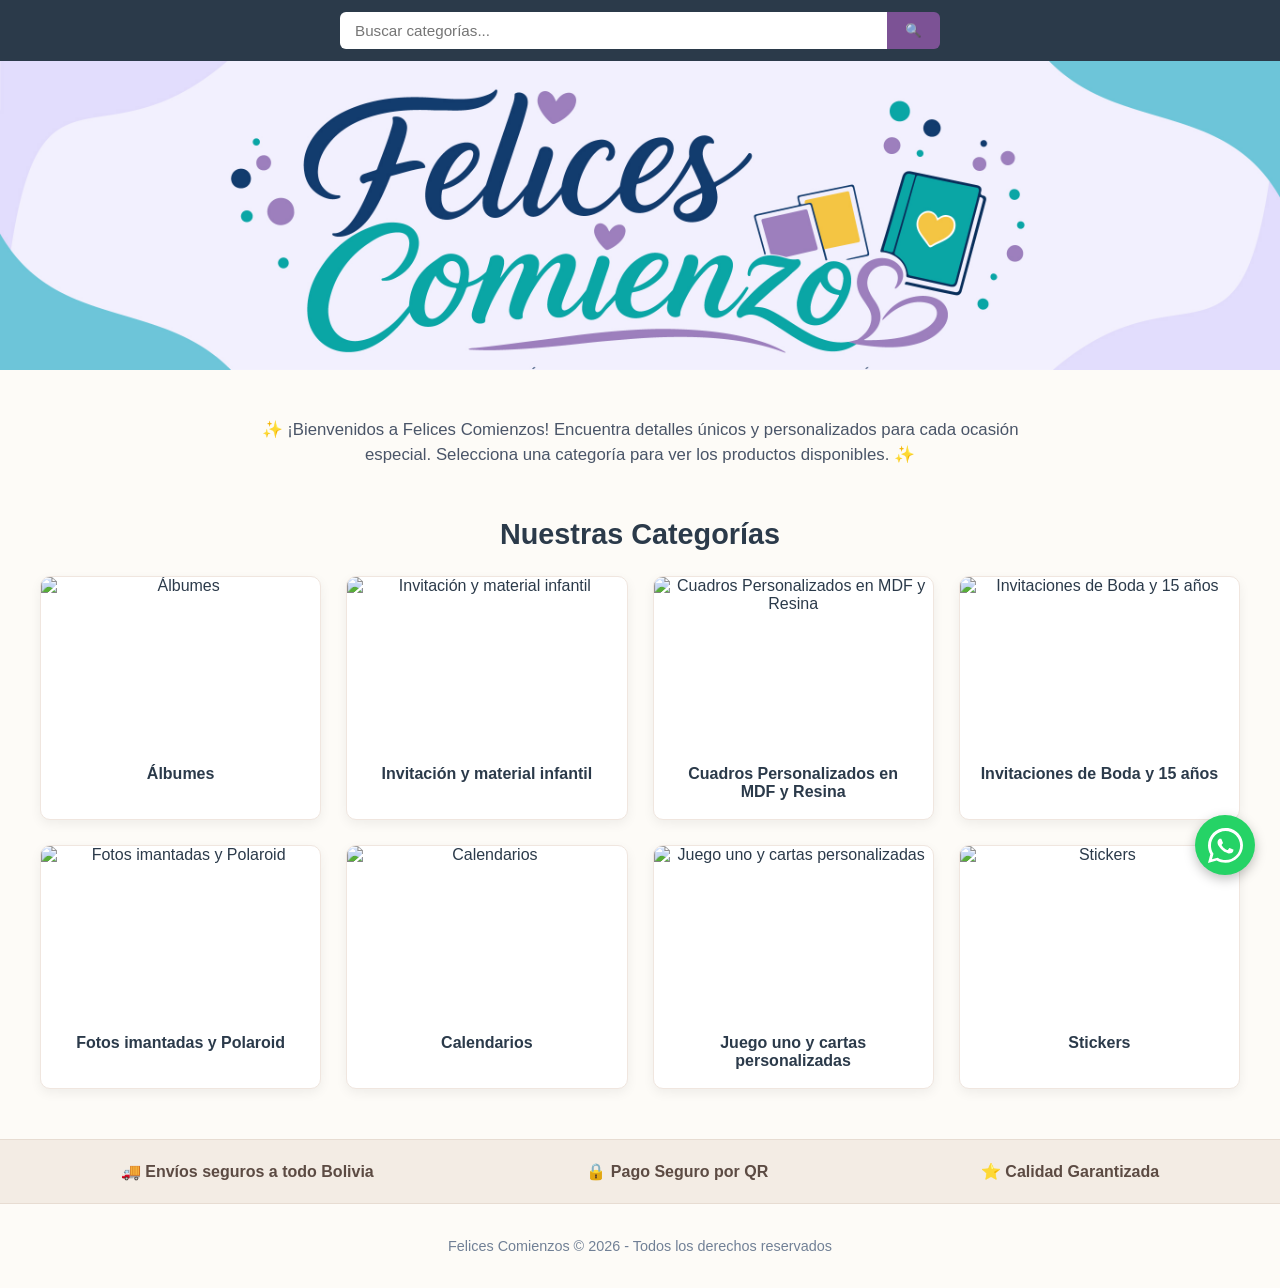
==== index.html @ 54f1ea6a "Actualizacion del sitio" ====
<!DOCTYPE html>
<html lang="es">
<head>
    <meta charset="UTF-8">
    <meta name="viewport" content="width=device-width, initial-scale=1.0">
    <title>Felices Comienzos - Catálogo Oficial</title>
    <link rel="stylesheet" href="style.css">
</head>
<body>

    <!-- BARRA DE BÚSQUEDA SUPERIOR -->
    <div class="barra-superior">
        <div class="contenedor-buscador">
            <input type="text" id="buscador" placeholder="Buscar categorías..." onkeyup="filtrarCategorias()">
            <button class="btn-buscar">🔍</button>
        </div>
    </div>

    <!-- CABECERA CON LOGO Y DESCRIPCIÓN INTEGRADA SIN CAJAS OSCURAS -->
    <header class="header-portada">
        <img src="img/logo-portada.jpg" alt="Felices Comienzos" class="logo-portada">
        <div class="descripcion-tienda">
            <p>✨ ¡Bienvenidos a Felices Comienzos! Encuentra detalles únicos y personalizados para cada ocasión especial. Selecciona una categoría para ver los productos disponibles. ✨</p>
        </div>
    </header>

    <!-- CONTENEDOR DE CATEGORÍAS PRINCIPALES -->
    <main class="contenedor-categorias-home">
        <h2>Nuestras Categorías</h2>
        
        <div class="grid-categorias-home" id="gridCategorias">
            
            <!-- Álbumes -->
            <a href="Albumes.html" class="tarjeta-cat-home">
                <img src="img/cat-albumes.jpg" alt="Álbumes">
                <h3>Álbumes</h3>
            </a>

            <!-- Invitación y material infantil -->
            <a href="Invitacion y material infantil.html" class="tarjeta-cat-home">
                <img src="img/cat-infantiles.jpg" alt="Invitación y material infantil">
                <h3>Invitación y material infantil</h3>
            </a>

            <!-- Cuadros Personalizados en MDF y Resina -->
            <a href="Cuadros Personalizados en MDF y Resina.html" class="tarjeta-cat-home">
                <img src="img/cat-resina.jpg" alt="Cuadros Personalizados en MDF y Resina">
                <h3>Cuadros Personalizados en MDF y Resina</h3>
            </a>

            <!-- Invitaciones de Boda y 15 años -->
            <a href="Invitaciones de Boda y 15 años.html" class="tarjeta-cat-home">
                <img src="img/cat-boda.jpg" alt="Invitaciones de Boda y 15 años">
                <h3>Invitaciones de Boda y 15 años</h3>
            </a>

            <!-- Fotos imantadas y Polaroid -->
            <a href="Fotos imantadas y Polaroid.html" class="tarjeta-cat-home">
                <img src="img/cat-polaroid.jpg" alt="Fotos imantadas y Polaroid">
                <h3>Fotos imantadas y Polaroid</h3>
            </a>

            <!-- Calendarios -->
            <a href="Calendarios.html" class="tarjeta-cat-home">
                <img src="img/cat-calendarios.jpg" alt="Calendarios">
                <h3>Calendarios</h3>
            </a>

            <!-- Juego uno y cartas personalizadas -->
            <a href="juego uno y cartas personalizadas.html" class="tarjeta-cat-home">
                <img src="img/cat-uno.jpg" alt="Juego uno y cartas personalizadas">
                <h3>Juego uno y cartas personalizadas</h3>
            </a>

            <!-- Stickers -->
            <a href="stickers.html" class="tarjeta-cat-home">
                <img src="img/cat-stickers.jpg" alt="Stickers">
                <h3>Stickers</h3>
            </a>

        </div>
    </main>

    <!-- BANNER INFERIOR DE BENEFICIOS -->
    <section class="banner-beneficios">
        <div class="beneficio">🚚 Envíos seguros a todo Bolivia</div>
        <div class="beneficio">🔒 Pago Seguro por QR</div>
        <div class="beneficio">⭐ Calidad Garantizada</div>
    </section>

    <footer>
        <p>Felices Comienzos © 2026 - Todos los derechos reservados</p>
    </footer>

    <script>
        // Buscador interactivo para filtrar categorías en tiempo real
        function filtrarCategorias() {
            let texto = document.getElementById('buscador').value.toLowerCase();
            let tarjetas = document.querySelectorAll('.tarjeta-cat-home');
            
            tarjetas.forEach(tarjeta => {
                let titulo = tarjeta.querySelector('h3').textContent.toLowerCase();
                if (titulo.includes(texto)) {
                    tarjeta.style.display = "flex";
                } else {
                    tarjeta.style.display = "none";
                }
            });
        }
    </script>
<!-- BOTÓN FLOTANTE DE WHATSAPP -->
    <a href="https://wa.me/59177219018?text=Hola!%20Deseo%20más%20información%20sobre%20los%20productos%20de%20Felices%20Comienzos." class="whatsapp-flotante" target="_blank" title="Escríbenos por WhatsApp">
        <svg xmlns="http://www.w3.org/2000/svg" viewBox="0 0 32 32" class="icono-wsp">
            <path d="M16 0c-8.837 0-16 7.163-16 16 0 2.825 0.737 5.6 2.137 8.038l-2.137 7.962 7.938-2.175c2.375 1.288 5.112 2.012 8.062 2.012 8.837 0 16-7.163 16-16s-7.163-16-16-16zM16 29.338c-2.438 0-4.775-0.65-6.812-1.875l-0.488-0.3-5.062 1.388 1.388-4.938-0.313-0.5c-1.312-2.113-2-4.575-2-7.113 0-7.362 5.975-13.338 13.338-13.338s13.338 5.975 13.338 13.338-5.975 13.338-13.338 13.338zM22.75 19.588c-0.362-0.188-2.138-1.050-2.475-1.175s-0.588-0.188-0.838 0.188c-0.25 0.362-0.963 1.175-1.188 1.413s-0.438 0.263-0.8 0.075c-0.362-0.188-1.525-0.562-2.9-1.788-1.075-0.95-1.8-2.125-2.012-2.488s-0.025-0.55 0.162-0.738c0.162-0.162 0.362-0.425 0.55-0.638s0.25-0.362 0.375-0.6c0.125-0.25 0.063-0.463-0.038-0.65s-0.838-2.025-1.15-2.775c-0.3-0.738-0.612-0.638-0.838-0.65s-0.463-0.013-0.7-0.013c-0.237 0-0.625 0.088-0.95 0.438s-1.25 1.225-1.25 2.988 1.275 3.462 1.45 3.7 2.5 3.825 6.05 5.362c0.85 0.375 1.513 0.6 2.038 0.762 0.862 0.275 1.65 0.237 2.275 0.138 0.688-0.1 2.138-0.875 2.438-1.725s0.3-1.575 0.213-1.725c-0.088-0.15-0.325-0.238-0.688-0.425z" fill="#FFF"/>
        </svg>
    </a>
</body>
</html>
---- style.css ----
/* Fondo general de la página en tono marfil/crema elegante */
body {
    font-family: 'Segoe UI', Tahoma, Geneva, Verdana, sans-serif;
    margin: 0;
    padding: 0;
    background-color: #fdfbf7;
    color: #333;
    text-align: center;
}

/* Barra de búsqueda superior */
.barra-superior {
    background-color: #2b3a4a;
    padding: 12px 20px;
    display: flex;
    justify-content: center;
}

.contenedor-buscador {
    display: flex;
    width: 100%;
    max-width: 600px;
}

#buscador {
    width: 100%;
    padding: 10px 15px;
    border: none;
    border-radius: 6px 0 0 6px;
    font-size: 0.95rem;
    outline: none;
}

.btn-buscar {
    background-color: #7c5295;
    border: none;
    padding: 0 18px;
    border-radius: 0 6px 6px 0;
    cursor: pointer;
    color: white;
}

/* Cabecera con logo a ancho completo sin fondos oscuros */
.header-portada {
    background-color: #fdfbf7;
    padding: 0;
    text-align: center;
}

.logo-portada {
    width: 100%;
    max-width: 100%;
    height: auto;
    display: block;
    margin: 0;
    border-radius: 0;
}

/* Descripción de la tienda limpia sin recuadros grises o negros */
.descripcion-tienda {
    max-width: 800px;
    margin: 20px auto;
    background-color: transparent;
    color: #4a5568;
    padding: 10px 15px;
    font-size: 1.05rem;
    line-height: 1.5;
    font-weight: 500;
}

/* Catálogo de productos (Páginas internas) */
.catalogo {
    display: flex;
    flex-wrap: wrap;
    justify-content: center;
    gap: 20px;
    padding: 2rem;
}

.tarjeta-producto {
    background: white;
    border-radius: 8px;
    box-shadow: 0 4px 8px rgba(0,0,0,0.08);
    width: 250px;
    padding: 15px;
    text-align: left;
    border: 1px solid #f0e6df;
}

.tarjeta-producto img {
    width: 100%;
    height: 200px;
    object-fit: cover;
    border-radius: 4px;
}

.precio {
    font-weight: bold;
    color: #27ae60;
    font-size: 1.2rem;
}

.btn-whatsapp {
    display: block;
    background-color: #25d366;
    color: white;
    text-align: center;
    padding: 10px;
    border-radius: 4px;
    text-decoration: none;
    font-weight: bold;
    margin-top: 10px;
}

.btn-whatsapp:hover {
    background-color: #1ebe5d;
}

/* Carrusel de imágenes */
.carrusel-imagenes {
    display: flex;
    overflow-x: auto;
    scroll-snap-type: x mandatory;
    gap: 10px;
    width: 100%;
    height: 200px;
    border-radius: 4px;
    margin-bottom: 10px;
    scrollbar-width: none;
}

.carrusel-imagenes::-webkit-scrollbar {
    display: none;
}

.carrusel-imagenes img {
    flex: 0 0 100%;
    width: 100%;
    height: 100%;
    object-fit: cover;
    scroll-snap-align: start;
    border-radius: 4px;
}

.contenedor-carrusel {
    position: relative;
    width: 100%;
}

.flecha {
    position: absolute;
    top: 50%;
    transform: translateY(-50%);
    background-color: rgba(0, 0, 0, 0.5);
    color: white;
    border: none;
    font-size: 1.2rem;
    padding: 8px 12px;
    cursor: pointer;
    border-radius: 50%;
    z-index: 10;
    transition: background-color 0.3s;
}

.flecha:hover {
    background-color: rgba(0, 0, 0, 0.8);
}

.flecha-izq {
    left: 10px;
}

.flecha-der {
    right: 10px;
}

/* Cuadrícula de la página principal (Home) */
.contenedor-categorias-home {
    max-width: 1200px;
    margin: 20px auto 40px auto;
    padding: 0 15px;
    text-align: center;
}

.contenedor-categorias-home h2 {
    color: #2b3a4a;
    font-size: 1.8rem;
    margin-bottom: 25px;
    font-weight: 600;
}

.grid-categorias-home {
    display: grid;
    grid-template-columns: repeat(auto-fit, minmax(260px, 1fr));
    gap: 25px;
}

.tarjeta-cat-home {
    background: white;
    border-radius: 10px;
    overflow: hidden;
    box-shadow: 0 4px 12px rgba(0,0,0,0.06);
    text-decoration: none;
    color: #2b3a4a;
    transition: transform 0.25s ease, box-shadow 0.25s ease;
    display: flex;
    flex-direction: column;
    border: 1px solid #f0e6df;
}

.tarjeta-cat-home:hover {
    transform: translateY(-5px);
    box-shadow: 0 8px 20px rgba(124, 82, 149, 0.15);
    border-color: #d8c2e6;
}

.tarjeta-cat-home img {
    width: 100%;
    height: 170px;
    object-fit: cover;
}

.tarjeta-cat-home h3 {
    padding: 18px;
    font-size: 1rem;
    margin: 0;
    font-weight: 600;
}

/* Barra de navegación interna en páginas de categoría */
.contenedor-navegacion {
    display: flex;
    justify-content: space-between;
    align-items: center;
    max-width: 1200px;
    margin: 0 auto;
    width: 100%;
    padding: 0 10px;
}

.btn-volver {
    color: white;
    text-decoration: none;
    font-weight: bold;
    font-size: 0.9rem;
}

.titulo-pagina-actual {
    color: white;
    font-size: 0.9rem;
}

/* Banner inferior de beneficios */
.banner-beneficios {
    background-color: #f3ece4;
    display: flex;
    justify-content: space-around;
    padding: 22px;
    text-align: center;
    font-weight: 600;
    color: #5c4b43;
    margin-top: 50px;
    flex-wrap: wrap;
    gap: 15px;
    border-top: 1px solid #e7dcd2;
    border-bottom: 1px solid #e7dcd2;
}

footer {
    text-align: center;
    padding: 20px;
    color: #718096;
    font-size: 0.9rem;
    background-color: #fdfbf7;
}

/* Adaptación para celulares */
@media (max-width: 768px) {
    .layout-principal {
        flex-direction: column;
    }
}
/* Título de la categoría centrado arriba */
.titulo-categoria-centrado {
    text-align: center;
    color: #2b3a4a;
    font-size: 2rem;
    margin: 30px 0 40px 0;
    font-weight: 600;
}

.catalogo-categoria {
    max-width: 1000px;
    margin: 0 auto;
    padding: 0 20px 50px 20px;
}

.contenedor-productos {
    display: flex;
    flex-direction: column;
    gap: 30px;
}

/* Tarjeta de producto horizontal (Foto izq / Info der) */
.tarjeta-producto-horizontal {
    background: white;
    border-radius: 12px;
    box-shadow: 0 4px 15px rgba(0,0,0,0.06);
    display: flex;
    flex-wrap: wrap;
    gap: 25px;
    padding: 20px;
    border: 1px solid #f0e6df;
    align-items: center;
}

/* Carrusel ajustado a la izquierda */
.tarjeta-producto-horizontal .contenedor-carrusel {
    flex: 1;
    min-width: 280px;
    max-width: 350px;
}

.tarjeta-producto-horizontal .carrusel-imagenes {
    height: 250px;
    border-radius: 8px;
}

/* Columna derecha con información */
.info-producto {
    flex: 1.5;
    min-width: 280px;
    text-align: left;
}

.info-producto h3 {
    margin-top: 0;
    color: #2b3a4a;
    font-size: 1.4rem;
}

.descripcion-corta {
    color: #666;
    font-size: 0.95rem;
    line-height: 1.4;
    margin-bottom: 15px;
}

.selector-cantidad {
    margin: 15px 0;
    display: flex;
    align-items: center;
    gap: 10px;
    font-weight: 600;
    color: #4a5568;
}

.input-cantidad {
    width: 60px;
    padding: 6px;
    border: 1px solid #cbd5e0;
    border-radius: 4px;
    font-size: 1rem;
    text-align: center;
}

/* Botón principal de reserva */
.btn-reservar {
    background-color: #7c5295;
    color: white;
    border: none;
    padding: 12px 20px;
    font-size: 1rem;
    font-weight: bold;
    border-radius: 6px;
    cursor: pointer;
    width: 100%;
    transition: background-color 0.2s;
}

.btn-reservar:hover {
    background-color: #6a4481;
}

/* Estilos de la ventana flotante (Modal del Formulario) */
.modal-overlay {
    position: fixed;
    top: 0;
    left: 0;
    width: 100%;
    height: 100%;
    background-color: rgba(0, 0, 0, 0.5);
    display: flex;
    justify-content: center;
    align-items: center;
    z-index: 1000;
}

.modal-contenido {
    background: white;
    padding: 30px;
    border-radius: 12px;
    width: 90%;
    max-width: 450px;
    position: relative;
    box-shadow: 0 10px 25px rgba(0,0,0,0.2);
    text-align: left;
}

.btn-cerrar {
    position: absolute;
    top: 15px;
    right: 20px;
    font-size: 1.5rem;
    cursor: pointer;
    color: #aaa;
}

.btn-cerrar:hover {
    color: #000;
}

.avisos-reserva {
    background-color: #fdf6ec;
    border-left: 4px solid #ed8936;
    padding: 10px 12px;
    margin-bottom: 20px;
    font-size: 0.85rem;
    color: #744210;
    border-radius: 0 6px 6px 0;
}

.avisos-reserva p {
    margin: 5px 0;
}

.form-pedido {
    display: flex;
    flex-direction: column;
    gap: 12px;
}

.input-dato {
    padding: 10px;
    border: 1px solid #cbd5e0;
    border-radius: 6px;
    font-size: 0.95rem;
}

/* Adaptabilidad para celulares pequeños */
@media (max-width: 768px) {
    .tarjeta-producto-horizontal {
        flex-direction: column;
        align-items: stretch;
    }
    .tarjeta-producto-horizontal .contenedor-carrusel {
        max-width: 100%;
    }
}
/* Caja informativa de entregas previas en producto */
.aviso-entregas-previa {
    background-color: #ebf8ff;
    border-left: 4px solid #3182ce;
    padding: 10px 12px;
    margin: 12px 0;
    font-size: 0.85rem;
    color: #2b6cb0;
    border-radius: 0 6px 6px 0;
    line-height: 1.4;
}

.aviso-entregas-previa p {
    margin: 0;
}
/* Botón flotante de WhatsApp */
.whatsapp-flotante {
    position: fixed;
    width: 60px;
    height: 60px;
    bottom: 25px;
    right: 25px;
    background-color: #25d366;
    color: #FFF;
    border-radius: 50px;
    text-align: center;
    font-size: 30px;
    box-shadow: 0 4px 12px rgba(0, 0, 0, 0.25);
    z-index: 100;
    display: flex;
    justify-content: center;
    align-items: center;
    transition: transform 0.3s ease, background-color 0.3s ease;
}

.whatsapp-flotante:hover {
    transform: scale(1.1);
    background-color: #20ba5a;
}

.icono-wsp {
    width: 35px;
    height: 35px;
    fill: white;
}
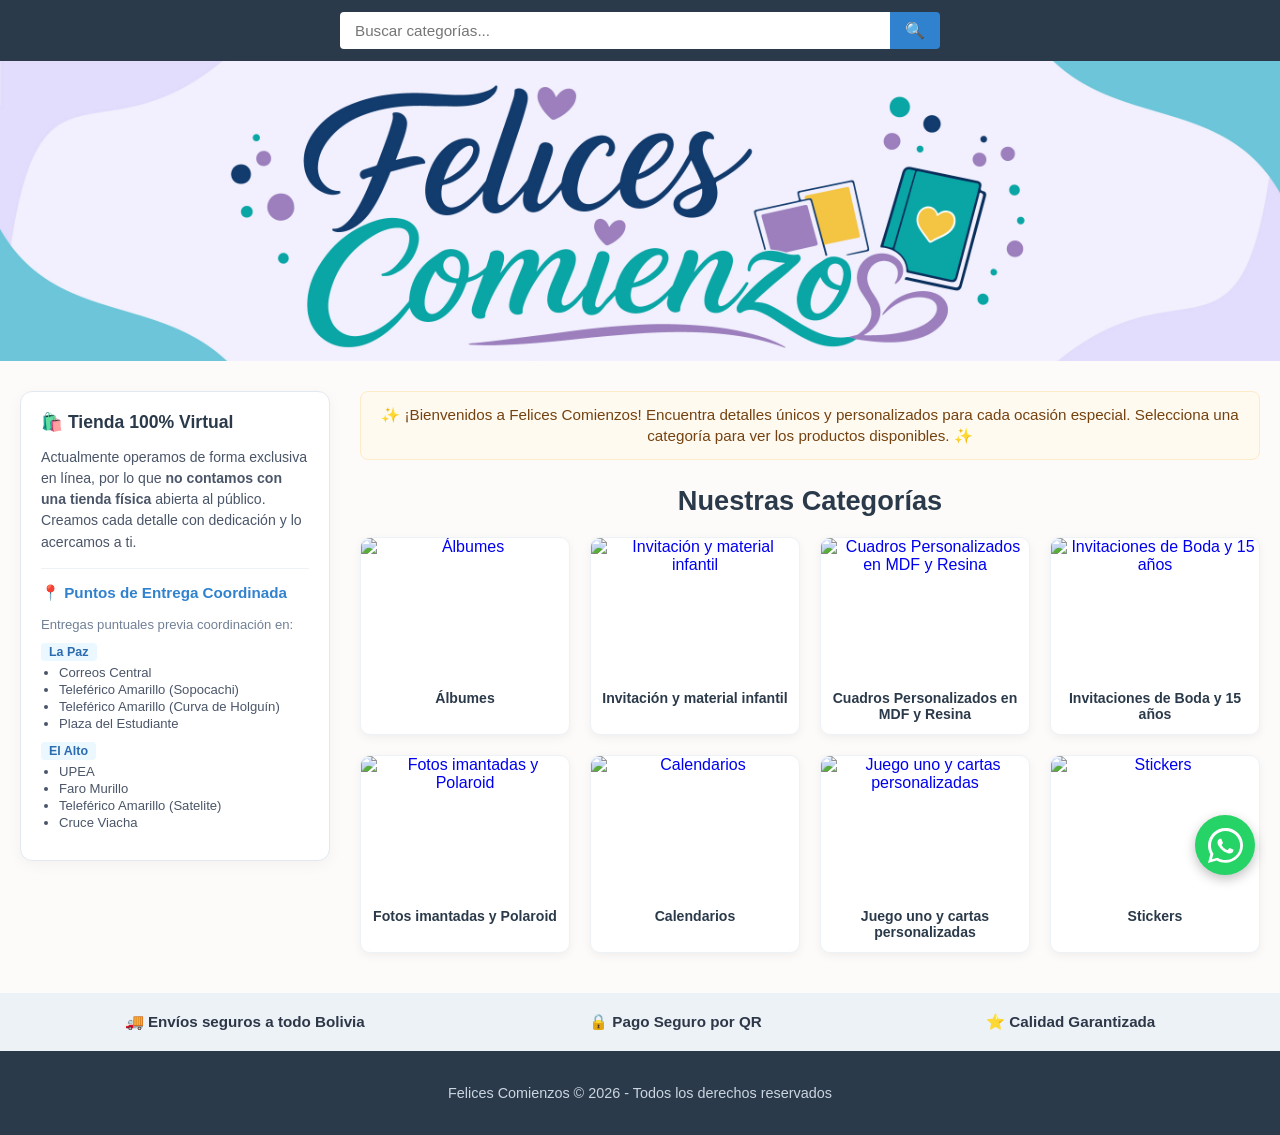
==== commit 34264b61: "Actualizacion del sitio" ====
--- a/index.html
+++ b/index.html
@@ -16,69 +16,108 @@
         </div>
     </div>
 
-    <!-- CABECERA CON LOGO Y DESCRIPCIÓN INTEGRADA SIN CAJAS OSCURAS -->
+    <!-- CABECERA CON LOGO A ANCHO COMPLETO -->
     <header class="header-portada">
         <img src="img/logo-portada.jpg" alt="Felices Comienzos" class="logo-portada">
-        <div class="descripcion-tienda">
-            <p>✨ ¡Bienvenidos a Felices Comienzos! Encuentra detalles únicos y personalizados para cada ocasión especial. Selecciona una categoría para ver los productos disponibles. ✨</p>
-        </div>
     </header>
 
-    <!-- CONTENEDOR DE CATEGORÍAS PRINCIPALES -->
-    <main class="contenedor-categorias-home">
-        <h2>Nuestras Categorías</h2>
+    <!-- CONTENIDO PRINCIPAL CON DISEÑO DE DOS COLUMNAS -->
+    <main class="contenedor-principal-inicio">
         
-        <div class="grid-categorias-home" id="gridCategorias">
+        <!-- COLUMNA IZQUIERDA: Tarjeta Informativa (Tienda Virtual y Puntos de Entrega) -->
+        <aside class="sidebar-info">
+            <div class="tarjeta-info-tienda">
+                <h3>🛍️ Tienda 100% Virtual</h3>
+                <p>Actualmente operamos de forma exclusiva en línea, por lo que <strong>no contamos con una tienda física</strong> abierta al público. Creamos cada detalle con dedicación y lo acercamos a ti.</p>
+                
+                <hr class="divisor-info">
+
+                <h4>📍 Puntos de Entrega Coordinada</h4>
+                <p class="sub-aviso">Entregas puntuales previa coordinación en:</p>
+                
+                <div class="zona-entrega">
+                    <span class="ciudad-tag">La Paz</span>
+                    <ul>
+                        <li>Correos Central</li>
+                        <li>Teleférico Amarillo (Sopocachi)</li>
+                        <li>Teleférico Amarillo (Curva de Holguín)</li>
+                        <li>Plaza del Estudiante</li>
+                    </ul>
+                </div>
+
+                <div class="zona-entrega">
+                    <span class="ciudad-tag">El Alto</span>
+                    <ul>
+                        <li>UPEA</li>
+                        <li>Faro Murillo</li>
+                        <li>Teleférico Amarillo (Satelite)</li>
+                        <li>Cruce Viacha</li>
+                    </ul>
+                </div>
+            </div>
+        </aside>
+
+        <!-- COLUMNA DERECHA: Bienvenida y Categorías -->
+        <div class="contenido-categorias">
+            <div class="bienvenida-texto">
+                ✨ ¡Bienvenidos a Felices Comienzos! Encuentra detalles únicos y personalizados para cada ocasión especial. Selecciona una categoría para ver los productos disponibles. ✨
+            </div>
+
+            <h2 class="titulo-seccion">Nuestras Categorías</h2>
             
-            <!-- Álbumes -->
-            <a href="Albumes.html" class="tarjeta-cat-home">
-                <img src="img/cat-albumes.jpg" alt="Álbumes">
-                <h3>Álbumes</h3>
-            </a>
+            <div class="cuadricula-categorias" id="gridCategorias">
+                
+                <!-- Álbumes -->
+                <a href="Albumes.html" class="tarjeta-categoria">
+                    <img src="img/cat-albumes.jpg" alt="Álbumes">
+                    <span>Álbumes</span>
+                </a>
 
-            <!-- Invitación y material infantil -->
-            <a href="Invitacion y material infantil.html" class="tarjeta-cat-home">
-                <img src="img/cat-infantiles.jpg" alt="Invitación y material infantil">
-                <h3>Invitación y material infantil</h3>
-            </a>
+                <!-- Invitación y material infantil -->
+                <a href="Invitacion y material infantil.html" class="tarjeta-categoria">
+                    <img src="img/cat-infantiles.jpg" alt="Invitación y material infantil">
+                    <span>Invitación y material infantil</span>
+                </a>
 
-            <!-- Cuadros Personalizados en MDF y Resina -->
-            <a href="Cuadros Personalizados en MDF y Resina.html" class="tarjeta-cat-home">
-                <img src="img/cat-resina.jpg" alt="Cuadros Personalizados en MDF y Resina">
-                <h3>Cuadros Personalizados en MDF y Resina</h3>
-            </a>
+                <!-- Cuadros Personalizados en MDF y Resina -->
+                <a href="Cuadros Personalizados en MDF y Resina.html" class="tarjeta-categoria">
+                    <img src="img/cat-resina.jpg" alt="Cuadros Personalizados en MDF y Resina">
+                    <span>Cuadros Personalizados en MDF y Resina</span>
+                </a>
 
-            <!-- Invitaciones de Boda y 15 años -->
-            <a href="Invitaciones de Boda y 15 años.html" class="tarjeta-cat-home">
-                <img src="img/cat-boda.jpg" alt="Invitaciones de Boda y 15 años">
-                <h3>Invitaciones de Boda y 15 años</h3>
-            </a>
+                <!-- Invitaciones de Boda y 15 años -->
+                <a href="Invitaciones de Boda y 15 años.html" class="tarjeta-categoria">
+                    <img src="img/cat-boda.jpg" alt="Invitaciones de Boda y 15 años">
+                    <span>Invitaciones de Boda y 15 años</span>
+                </a>
 
-            <!-- Fotos imantadas y Polaroid -->
-            <a href="Fotos imantadas y Polaroid.html" class="tarjeta-cat-home">
-                <img src="img/cat-polaroid.jpg" alt="Fotos imantadas y Polaroid">
-                <h3>Fotos imantadas y Polaroid</h3>
-            </a>
+                <!-- Fotos imantadas y Polaroid -->
+                <a href="Fotos imantadas y Polaroid.html" class="tarjeta-categoria">
+                    <img src="img/cat-polaroid.jpg" alt="Fotos imantadas y Polaroid">
+                    <span>Fotos imantadas y Polaroid</span>
+                </a>
 
-            <!-- Calendarios -->
-            <a href="Calendarios.html" class="tarjeta-cat-home">
-                <img src="img/cat-calendarios.jpg" alt="Calendarios">
-                <h3>Calendarios</h3>
-            </a>
+                <!-- Calendarios -->
+                <a href="Calendarios.html" class="tarjeta-categoria">
+                    <img src="img/cat-calendarios.jpg" alt="Calendarios">
+                    <span>Calendarios</span>
+                </a>
 
-            <!-- Juego uno y cartas personalizadas -->
-            <a href="juego uno y cartas personalizadas.html" class="tarjeta-cat-home">
-                <img src="img/cat-uno.jpg" alt="Juego uno y cartas personalizadas">
-                <h3>Juego uno y cartas personalizadas</h3>
-            </a>
+                <!-- Juego uno y cartas personalizadas -->
+                <a href="juego uno y cartas personalizadas.html" class="tarjeta-categoria">
+                    <img src="img/cat-uno.jpg" alt="Juego uno y cartas personalizadas">
+                    <span>Juego uno y cartas personalizadas</span>
+                </a>
 
-            <!-- Stickers -->
-            <a href="stickers.html" class="tarjeta-cat-home">
-                <img src="img/cat-stickers.jpg" alt="Stickers">
-                <h3>Stickers</h3>
-            </a>
+                <!-- Stickers -->
+                <a href="stickers.html" class="tarjeta-categoria">
+                    <img src="img/cat-stickers.jpg" alt="Stickers">
+                    <span>Stickers</span>
+                </a>
 
+            </div>
         </div>
+
     </main>
 
     <!-- BANNER INFERIOR DE BENEFICIOS -->
@@ -92,14 +131,21 @@
         <p>Felices Comienzos © 2026 - Todos los derechos reservados</p>
     </footer>
 
+    <!-- BOTÓN FLOTANTE DE WHATSAPP -->
+    <a href="https://wa.me/59177219018?text=Hola!%20Deseo%20más%20información%20sobre%20los%20productos%20de%20Felices%20Comienzos." class="whatsapp-flotante" target="_blank" title="Escríbenos por WhatsApp">
+        <svg xmlns="http://www.w3.org/2000/svg" viewBox="0 0 32 32" class="icono-wsp">
+            <path d="M16 0c-8.837 0-16 7.163-16 16 0 2.825 0.737 5.6 2.137 8.038l-2.137 7.962 7.938-2.175c2.375 1.288 5.112 2.012 8.062 2.012 8.837 0 16-7.163 16-16s-7.163-16-16-16zM16 29.338c-2.438 0-4.775-0.65-6.812-1.875l-0.488-0.3-5.062 1.388 1.388-4.938-0.313-0.5c-1.312-2.113-2-4.575-2-7.113 0-7.362 5.975-13.338 13.338-13.338s13.338 5.975 13.338 13.338-5.975 13.338-13.338 13.338zM22.75 19.588c-0.362-0.188-2.138-1.050-2.475-1.175s-0.588-0.188-0.838 0.188c-0.25 0.362-0.963 1.175-1.188 1.413s-0.438 0.263-0.8 0.075c-0.362-0.188-1.525-0.562-2.9-1.788-1.075-0.95-1.8-2.125-2.012-2.488s-0.025-0.55 0.162-0.738c0.162-0.162 0.362-0.425 0.55-0.638s0.25-0.362 0.375-0.6c0.125-0.25 0.063-0.463-0.038-0.65s-0.838-2.025-1.15-2.775c-0.3-0.738-0.612-0.638-0.838-0.65s-0.463-0.013-0.7-0.013c-0.237 0-0.625 0.088-0.95 0.438s-1.25 1.225-1.25 2.988 1.275 3.462 1.45 3.7 2.5 3.825 6.05 5.362c0.85 0.375 1.513 0.6 2.038 0.762 0.862 0.275 1.65 0.237 2.275 0.138 0.688-0.1 2.138-0.875 2.438-1.725s0.3-1.575 0.213-1.725c-0.088-0.15-0.325-0.238-0.688-0.425z" fill="#FFF"/>
+        </svg>
+    </a>
+
     <script>
         // Buscador interactivo para filtrar categorías en tiempo real
         function filtrarCategorias() {
             let texto = document.getElementById('buscador').value.toLowerCase();
-            let tarjetas = document.querySelectorAll('.tarjeta-cat-home');
+            let tarjetas = document.querySelectorAll('.tarjeta-categoria');
             
             tarjetas.forEach(tarjeta => {
-                let titulo = tarjeta.querySelector('h3').textContent.toLowerCase();
+                let titulo = tarjeta.querySelector('span').textContent.toLowerCase();
                 if (titulo.includes(texto)) {
                     tarjeta.style.display = "flex";
                 } else {
@@ -108,11 +154,5 @@
             });
         }
     </script>
-<!-- BOTÓN FLOTANTE DE WHATSAPP -->
-    <a href="https://wa.me/59177219018?text=Hola!%20Deseo%20más%20información%20sobre%20los%20productos%20de%20Felices%20Comienzos." class="whatsapp-flotante" target="_blank" title="Escríbenos por WhatsApp">
-        <svg xmlns="http://www.w3.org/2000/svg" viewBox="0 0 32 32" class="icono-wsp">
-            <path d="M16 0c-8.837 0-16 7.163-16 16 0 2.825 0.737 5.6 2.137 8.038l-2.137 7.962 7.938-2.175c2.375 1.288 5.112 2.012 8.062 2.012 8.837 0 16-7.163 16-16s-7.163-16-16-16zM16 29.338c-2.438 0-4.775-0.65-6.812-1.875l-0.488-0.3-5.062 1.388 1.388-4.938-0.313-0.5c-1.312-2.113-2-4.575-2-7.113 0-7.362 5.975-13.338 13.338-13.338s13.338 5.975 13.338 13.338-5.975 13.338-13.338 13.338zM22.75 19.588c-0.362-0.188-2.138-1.050-2.475-1.175s-0.588-0.188-0.838 0.188c-0.25 0.362-0.963 1.175-1.188 1.413s-0.438 0.263-0.8 0.075c-0.362-0.188-1.525-0.562-2.9-1.788-1.075-0.95-1.8-2.125-2.012-2.488s-0.025-0.55 0.162-0.738c0.162-0.162 0.362-0.425 0.55-0.638s0.25-0.362 0.375-0.6c0.125-0.25 0.063-0.463-0.038-0.65s-0.838-2.025-1.15-2.775c-0.3-0.738-0.612-0.638-0.838-0.65s-0.463-0.013-0.7-0.013c-0.237 0-0.625 0.088-0.95 0.438s-1.25 1.225-1.25 2.988 1.275 3.462 1.45 3.7 2.5 3.825 6.05 5.362c0.85 0.375 1.513 0.6 2.038 0.762 0.862 0.275 1.65 0.237 2.275 0.138 0.688-0.1 2.138-0.875 2.438-1.725s0.3-1.575 0.213-1.725c-0.088-0.15-0.325-0.238-0.688-0.425z" fill="#FFF"/>
-        </svg>
-    </a>
 </body>
 </html>
--- a/style.css
+++ b/style.css
@@ -1,19 +1,19 @@
-/* Fondo general de la página en tono marfil/crema elegante */
+/* --- ESTILOS GENERALES --- */
 body {
     font-family: 'Segoe UI', Tahoma, Geneva, Verdana, sans-serif;
+    background-color: #fcfbf9;
+    color: #333;
     margin: 0;
     padding: 0;
-    background-color: #fdfbf7;
-    color: #333;
-    text-align: center;
-}
-
-/* Barra de búsqueda superior */
+}
+
+/* Barra superior y buscador */
 .barra-superior {
     background-color: #2b3a4a;
     padding: 12px 20px;
     display: flex;
     justify-content: center;
+    align-items: center;
 }
 
 .contenedor-buscador {
@@ -23,456 +23,217 @@
 }
 
 #buscador {
-    width: 100%;
+    flex: 1;
     padding: 10px 15px;
     border: none;
-    border-radius: 6px 0 0 6px;
+    border-radius: 4px 0 0 4px;
     font-size: 0.95rem;
     outline: none;
 }
 
 .btn-buscar {
-    background-color: #7c5295;
-    border: none;
-    padding: 0 18px;
-    border-radius: 0 6px 6px 0;
-    cursor: pointer;
-    color: white;
-}
-
-/* Cabecera con logo a ancho completo sin fondos oscuros */
-.header-portada {
-    background-color: #fdfbf7;
-    padding: 0;
-    text-align: center;
-}
-
-.logo-portada {
-    width: 100%;
-    max-width: 100%;
-    height: auto;
-    display: block;
-    margin: 0;
-    border-radius: 0;
-}
-
-/* Descripción de la tienda limpia sin recuadros grises o negros */
-.descripcion-tienda {
-    max-width: 800px;
-    margin: 20px auto;
-    background-color: transparent;
-    color: #4a5568;
-    padding: 10px 15px;
-    font-size: 1.05rem;
-    line-height: 1.5;
-    font-weight: 500;
-}
-
-/* Catálogo de productos (Páginas internas) */
-.catalogo {
-    display: flex;
-    flex-wrap: wrap;
-    justify-content: center;
-    gap: 20px;
-    padding: 2rem;
-}
-
-.tarjeta-producto {
-    background: white;
-    border-radius: 8px;
-    box-shadow: 0 4px 8px rgba(0,0,0,0.08);
-    width: 250px;
-    padding: 15px;
-    text-align: left;
-    border: 1px solid #f0e6df;
-}
-
-.tarjeta-producto img {
-    width: 100%;
-    height: 200px;
-    object-fit: cover;
-    border-radius: 4px;
-}
-
-.precio {
-    font-weight: bold;
-    color: #27ae60;
-    font-size: 1.2rem;
-}
-
-.btn-whatsapp {
-    display: block;
-    background-color: #25d366;
-    color: white;
-    text-align: center;
-    padding: 10px;
-    border-radius: 4px;
-    text-decoration: none;
-    font-weight: bold;
-    margin-top: 10px;
-}
-
-.btn-whatsapp:hover {
-    background-color: #1ebe5d;
-}
-
-/* Carrusel de imágenes */
-.carrusel-imagenes {
-    display: flex;
-    overflow-x: auto;
-    scroll-snap-type: x mandatory;
-    gap: 10px;
-    width: 100%;
-    height: 200px;
-    border-radius: 4px;
-    margin-bottom: 10px;
-    scrollbar-width: none;
-}
-
-.carrusel-imagenes::-webkit-scrollbar {
-    display: none;
-}
-
-.carrusel-imagenes img {
-    flex: 0 0 100%;
-    width: 100%;
-    height: 100%;
-    object-fit: cover;
-    scroll-snap-align: start;
-    border-radius: 4px;
-}
-
-.contenedor-carrusel {
-    position: relative;
-    width: 100%;
-}
-
-.flecha {
-    position: absolute;
-    top: 50%;
-    transform: translateY(-50%);
-    background-color: rgba(0, 0, 0, 0.5);
+    background-color: #3182ce;
     color: white;
     border: none;
-    font-size: 1.2rem;
-    padding: 8px 12px;
+    padding: 0 15px;
+    border-radius: 0 4px 4px 0;
     cursor: pointer;
-    border-radius: 50%;
-    z-index: 10;
-    transition: background-color 0.3s;
-}
-
-.flecha:hover {
-    background-color: rgba(0, 0, 0, 0.8);
-}
-
-.flecha-izq {
-    left: 10px;
-}
-
-.flecha-der {
-    right: 10px;
-}
-
-/* Cuadrícula de la página principal (Home) */
-.contenedor-categorias-home {
-    max-width: 1200px;
-    margin: 20px auto 40px auto;
-    padding: 0 15px;
-    text-align: center;
-}
-
-.contenedor-categorias-home h2 {
+    font-size: 1rem;
+}
+
+.btn-buscar:hover {
+    background-color: #2b6cb0;
+}
+
+/* Cabecera / Portada */
+.header-portada {
+    width: 100%;
+    max-height: 300px;
+    overflow: hidden;
+    background-color: #1a202c;
+    text-align: center;
+}
+
+.logo-portada {
+    width: 100%;
+    height: auto;
+    max-height: 300px;
+    object-fit: cover;
+}
+
+
+/* --- DISEÑO DE DOS COLUMNAS (PÁGINA DE INICIO) --- */
+.contenedor-principal-inicio {
+    max-width: 1250px;
+    margin: 30px auto;
+    padding: 0 20px;
+    display: flex;
+    gap: 30px;
+    align-items: flex-start;
+}
+
+/* Columna Izquierda: Tarjeta Informativa (Tienda Virtual y Puntos de Entrega) */
+.sidebar-info {
+    flex: 0 0 310px;
+    position: sticky;
+    top: 20px;
+}
+
+.tarjeta-info-tienda {
+    background: #ffffff;
+    border: 1px solid #e2e8f0;
+    border-radius: 12px;
+    padding: 20px;
+    box-shadow: 0 4px 15px rgba(0,0,0,0.04);
+}
+
+.tarjeta-info-tienda h3 {
     color: #2b3a4a;
-    font-size: 1.8rem;
+    font-size: 1.1rem;
+    margin-top: 0;
+    margin-bottom: 10px;
+}
+
+.tarjeta-info-tienda h4 {
+    color: #3182ce;
+    font-size: 0.95rem;
+    margin: 15px 0 5px 0;
+}
+
+.tarjeta-info-tienda p {
+    color: #4a5568;
+    font-size: 0.88rem;
+    line-height: 1.5;
+    margin-bottom: 10px;
+}
+
+.sub-aviso {
+    font-size: 0.82rem !important;
+    color: #718096 !important;
+    margin-bottom: 8px !important;
+}
+
+.divisor-info {
+    border: none;
+    border-top: 1px solid #edf2f7;
+    margin: 15px 0;
+}
+
+.zona-entrega {
+    margin-bottom: 10px;
+}
+
+.ciudad-tag {
+    display: inline-block;
+    background-color: #ebf8ff;
+    color: #2b6cb0;
+    font-weight: bold;
+    font-size: 0.78rem;
+    padding: 2px 8px;
+    border-radius: 4px;
+    margin-bottom: 4px;
+}
+
+.zona-entrega ul {
+    margin: 0;
+    padding-left: 18px;
+    font-size: 0.82rem;
+    color: #4a5568;
+}
+
+.zona-entrega li {
+    margin-bottom: 2px;
+}
+
+
+/* Columna Derecha: Categorías */
+.contenido-categorias {
+    flex: 1;
+}
+
+.bienvenida-texto {
+    text-align: center;
+    background-color: #fffaf0;
+    border: 1px solid #feebc8;
+    color: #744210;
+    padding: 12px 18px;
+    border-radius: 8px;
+    font-size: 0.95rem;
     margin-bottom: 25px;
-    font-weight: 600;
-}
-
-.grid-categorias-home {
+    line-height: 1.4;
+}
+
+.titulo-seccion {
+    text-align: center;
+    color: #2b3a4a;
+    font-size: 1.7rem;
+    margin-bottom: 20px;
+}
+
+/* Cuadrícula de Categorías */
+.cuadricula-categorias {
     display: grid;
-    grid-template-columns: repeat(auto-fit, minmax(260px, 1fr));
-    gap: 25px;
-}
-
-.tarjeta-cat-home {
+    grid-template-columns: repeat(auto-fill, minmax(190px, 1fr));
+    gap: 20px;
+}
+
+.tarjeta-categoria {
     background: white;
     border-radius: 10px;
     overflow: hidden;
-    box-shadow: 0 4px 12px rgba(0,0,0,0.06);
+    box-shadow: 0 3px 10px rgba(0,0,0,0.05);
     text-decoration: none;
+    text-align: center;
+    transition: transform 0.2s, box-shadow 0.2s;
+    border: 1px solid #edf2f7;
+    display: flex;
+    flex-direction: column;
+}
+
+.tarjeta-categoria:hover {
+    transform: translateY(-4px);
+    box-shadow: 0 6px 15px rgba(0,0,0,0.1);
+}
+
+.tarjeta-categoria img {
+    width: 100%;
+    height: 140px;
+    object-fit: cover;
+}
+
+.tarjeta-categoria span {
+    padding: 12px 10px;
     color: #2b3a4a;
-    transition: transform 0.25s ease, box-shadow 0.25s ease;
-    display: flex;
-    flex-direction: column;
-    border: 1px solid #f0e6df;
-}
-
-.tarjeta-cat-home:hover {
-    transform: translateY(-5px);
-    box-shadow: 0 8px 20px rgba(124, 82, 149, 0.15);
-    border-color: #d8c2e6;
-}
-
-.tarjeta-cat-home img {
-    width: 100%;
-    height: 170px;
-    object-fit: cover;
-}
-
-.tarjeta-cat-home h3 {
-    padding: 18px;
-    font-size: 1rem;
-    margin: 0;
     font-weight: 600;
-}
-
-/* Barra de navegación interna en páginas de categoría */
-.contenedor-navegacion {
-    display: flex;
-    justify-content: space-between;
-    align-items: center;
-    max-width: 1200px;
-    margin: 0 auto;
-    width: 100%;
-    padding: 0 10px;
-}
-
-.btn-volver {
-    color: white;
-    text-decoration: none;
-    font-weight: bold;
-    font-size: 0.9rem;
-}
-
-.titulo-pagina-actual {
-    color: white;
-    font-size: 0.9rem;
-}
-
-/* Banner inferior de beneficios */
+    font-size: 0.88rem;
+}
+
+
+/* --- SECCIONES INFERIORES Y FOOTER --- */
 .banner-beneficios {
-    background-color: #f3ece4;
+    background-color: #edf2f7;
     display: flex;
     justify-content: space-around;
-    padding: 22px;
+    padding: 20px;
+    margin-top: 40px;
     text-align: center;
     font-weight: 600;
-    color: #5c4b43;
-    margin-top: 50px;
+    color: #2d3748;
+    font-size: 0.95rem;
     flex-wrap: wrap;
     gap: 15px;
-    border-top: 1px solid #e7dcd2;
-    border-bottom: 1px solid #e7dcd2;
 }
 
 footer {
     text-align: center;
     padding: 20px;
-    color: #718096;
+    background-color: #2b3a4a;
+    color: #cbd5e0;
     font-size: 0.9rem;
-    background-color: #fdfbf7;
-}
-
-/* Adaptación para celulares */
-@media (max-width: 768px) {
-    .layout-principal {
-        flex-direction: column;
-    }
-}
-/* Título de la categoría centrado arriba */
-.titulo-categoria-centrado {
-    text-align: center;
-    color: #2b3a4a;
-    font-size: 2rem;
-    margin: 30px 0 40px 0;
-    font-weight: 600;
-}
-
-.catalogo-categoria {
-    max-width: 1000px;
-    margin: 0 auto;
-    padding: 0 20px 50px 20px;
-}
-
-.contenedor-productos {
-    display: flex;
-    flex-direction: column;
-    gap: 30px;
-}
-
-/* Tarjeta de producto horizontal (Foto izq / Info der) */
-.tarjeta-producto-horizontal {
-    background: white;
-    border-radius: 12px;
-    box-shadow: 0 4px 15px rgba(0,0,0,0.06);
-    display: flex;
-    flex-wrap: wrap;
-    gap: 25px;
-    padding: 20px;
-    border: 1px solid #f0e6df;
-    align-items: center;
-}
-
-/* Carrusel ajustado a la izquierda */
-.tarjeta-producto-horizontal .contenedor-carrusel {
-    flex: 1;
-    min-width: 280px;
-    max-width: 350px;
-}
-
-.tarjeta-producto-horizontal .carrusel-imagenes {
-    height: 250px;
-    border-radius: 8px;
-}
-
-/* Columna derecha con información */
-.info-producto {
-    flex: 1.5;
-    min-width: 280px;
-    text-align: left;
-}
-
-.info-producto h3 {
-    margin-top: 0;
-    color: #2b3a4a;
-    font-size: 1.4rem;
-}
-
-.descripcion-corta {
-    color: #666;
-    font-size: 0.95rem;
-    line-height: 1.4;
-    margin-bottom: 15px;
-}
-
-.selector-cantidad {
-    margin: 15px 0;
-    display: flex;
-    align-items: center;
-    gap: 10px;
-    font-weight: 600;
-    color: #4a5568;
-}
-
-.input-cantidad {
-    width: 60px;
-    padding: 6px;
-    border: 1px solid #cbd5e0;
-    border-radius: 4px;
-    font-size: 1rem;
-    text-align: center;
-}
-
-/* Botón principal de reserva */
-.btn-reservar {
-    background-color: #7c5295;
-    color: white;
-    border: none;
-    padding: 12px 20px;
-    font-size: 1rem;
-    font-weight: bold;
-    border-radius: 6px;
-    cursor: pointer;
-    width: 100%;
-    transition: background-color 0.2s;
-}
-
-.btn-reservar:hover {
-    background-color: #6a4481;
-}
-
-/* Estilos de la ventana flotante (Modal del Formulario) */
-.modal-overlay {
-    position: fixed;
-    top: 0;
-    left: 0;
-    width: 100%;
-    height: 100%;
-    background-color: rgba(0, 0, 0, 0.5);
-    display: flex;
-    justify-content: center;
-    align-items: center;
-    z-index: 1000;
-}
-
-.modal-contenido {
-    background: white;
-    padding: 30px;
-    border-radius: 12px;
-    width: 90%;
-    max-width: 450px;
-    position: relative;
-    box-shadow: 0 10px 25px rgba(0,0,0,0.2);
-    text-align: left;
-}
-
-.btn-cerrar {
-    position: absolute;
-    top: 15px;
-    right: 20px;
-    font-size: 1.5rem;
-    cursor: pointer;
-    color: #aaa;
-}
-
-.btn-cerrar:hover {
-    color: #000;
-}
-
-.avisos-reserva {
-    background-color: #fdf6ec;
-    border-left: 4px solid #ed8936;
-    padding: 10px 12px;
-    margin-bottom: 20px;
-    font-size: 0.85rem;
-    color: #744210;
-    border-radius: 0 6px 6px 0;
-}
-
-.avisos-reserva p {
-    margin: 5px 0;
-}
-
-.form-pedido {
-    display: flex;
-    flex-direction: column;
-    gap: 12px;
-}
-
-.input-dato {
-    padding: 10px;
-    border: 1px solid #cbd5e0;
-    border-radius: 6px;
-    font-size: 0.95rem;
-}
-
-/* Adaptabilidad para celulares pequeños */
-@media (max-width: 768px) {
-    .tarjeta-producto-horizontal {
-        flex-direction: column;
-        align-items: stretch;
-    }
-    .tarjeta-producto-horizontal .contenedor-carrusel {
-        max-width: 100%;
-    }
-}
-/* Caja informativa de entregas previas en producto */
-.aviso-entregas-previa {
-    background-color: #ebf8ff;
-    border-left: 4px solid #3182ce;
-    padding: 10px 12px;
-    margin: 12px 0;
-    font-size: 0.85rem;
-    color: #2b6cb0;
-    border-radius: 0 6px 6px 0;
-    line-height: 1.4;
-}
-
-.aviso-entregas-previa p {
-    margin: 0;
-}
-/* Botón flotante de WhatsApp */
+}
+
+
+/* --- BOTÓN FLOTANTE DE WHATSAPP --- */
 .whatsapp-flotante {
     position: fixed;
     width: 60px;
@@ -501,4 +262,24 @@
     width: 35px;
     height: 35px;
     fill: white;
+}
+
+
+/* --- RESPONSIVE PARA DISPOSITIVOS MÓVILES --- */
+@media (max-width: 900px) {
+    .contenedor-principal-inicio {
+        flex-direction: column;
+    }
+    
+    .sidebar-info {
+        flex: none;
+        width: 100%;
+        position: static;
+        margin-bottom: 20px;
+    }
+    
+    .banner-beneficios {
+        flex-direction: column;
+        gap: 10px;
+    }
 }
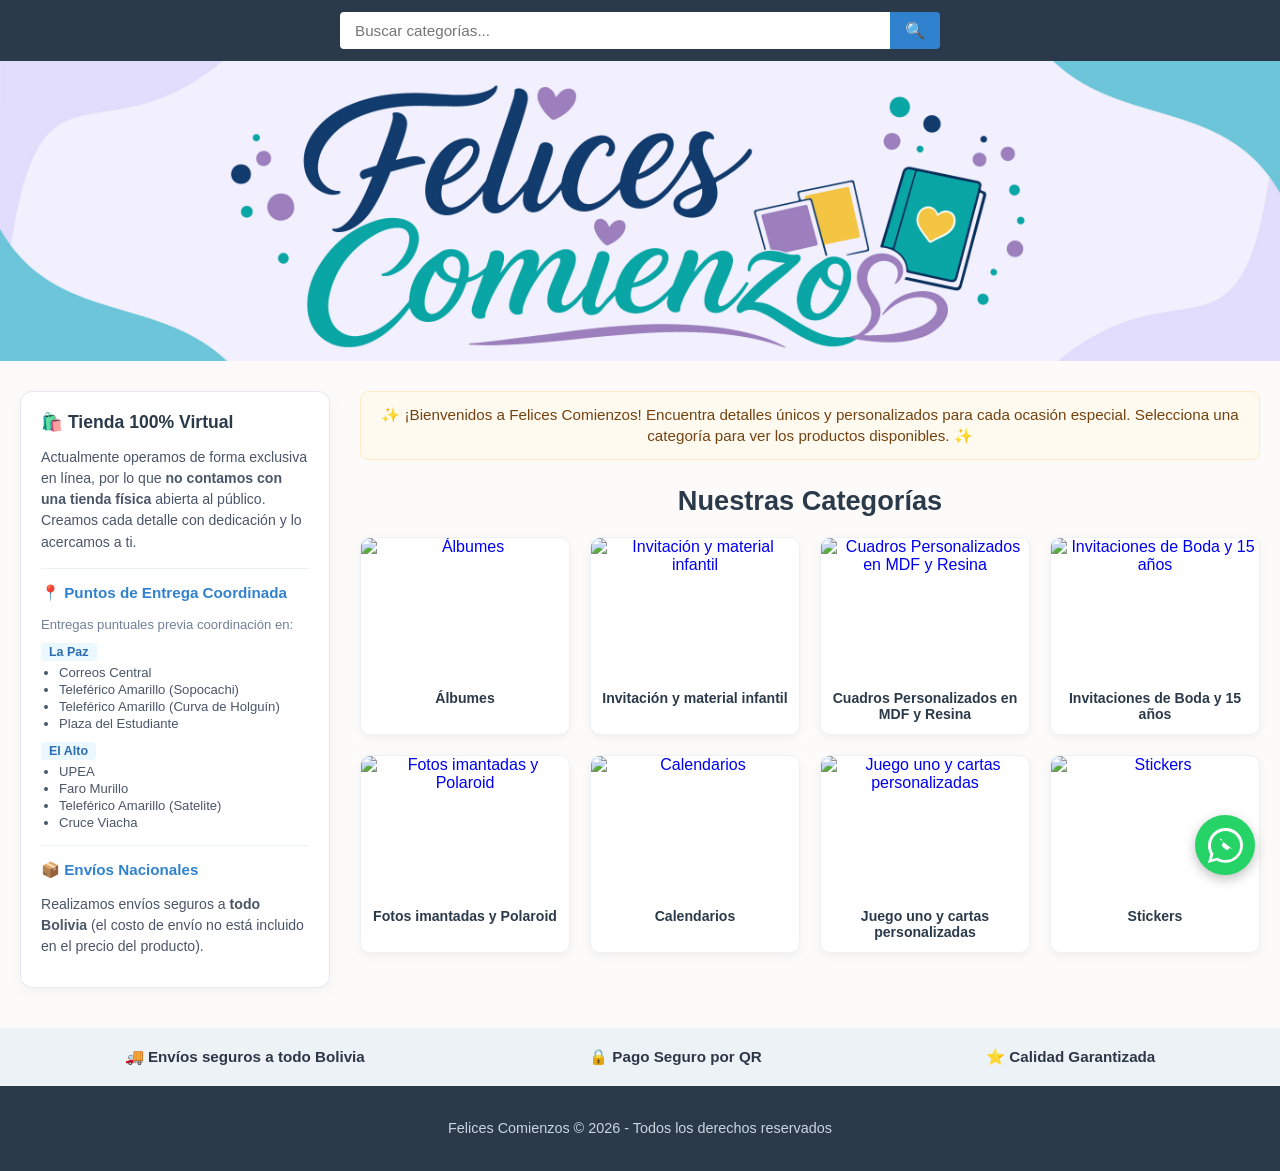
==== commit 8ef097a1: "Actualizacion del sitio" ====
--- a/index.html
+++ b/index.html
@@ -24,7 +24,7 @@
     <!-- CONTENIDO PRINCIPAL CON DISEÑO DE DOS COLUMNAS -->
     <main class="contenedor-principal-inicio">
         
-        <!-- COLUMNA IZQUIERDA: Tarjeta Informativa (Tienda Virtual y Puntos de Entrega) -->
+        <!-- COLUMNA IZQUIERDA: Tarjeta Informativa (Tienda Virtual, Puntos de Entrega y Envíos Nacionales) -->
         <aside class="sidebar-info">
             <div class="tarjeta-info-tienda">
                 <h3>🛍️ Tienda 100% Virtual</h3>
@@ -54,6 +54,11 @@
                         <li>Cruce Viacha</li>
                     </ul>
                 </div>
+
+                <hr class="divisor-info">
+
+                <h4>📦 Envíos Nacionales</h4>
+                <p>Realizamos envíos seguros a <strong>todo Bolivia</strong> (el costo de envío no está incluido en el precio del producto).</p>
             </div>
         </aside>
 
@@ -134,7 +139,7 @@
     <!-- BOTÓN FLOTANTE DE WHATSAPP -->
     <a href="https://wa.me/59177219018?text=Hola!%20Deseo%20más%20información%20sobre%20los%20productos%20de%20Felices%20Comienzos." class="whatsapp-flotante" target="_blank" title="Escríbenos por WhatsApp">
         <svg xmlns="http://www.w3.org/2000/svg" viewBox="0 0 32 32" class="icono-wsp">
-            <path d="M16 0c-8.837 0-16 7.163-16 16 0 2.825 0.737 5.6 2.137 8.038l-2.137 7.962 7.938-2.175c2.375 1.288 5.112 2.012 8.062 2.012 8.837 0 16-7.163 16-16s-7.163-16-16-16zM16 29.338c-2.438 0-4.775-0.65-6.812-1.875l-0.488-0.3-5.062 1.388 1.388-4.938-0.313-0.5c-1.312-2.113-2-4.575-2-7.113 0-7.362 5.975-13.338 13.338-13.338s13.338 5.975 13.338 13.338-5.975 13.338-13.338 13.338zM22.75 19.588c-0.362-0.188-2.138-1.050-2.475-1.175s-0.588-0.188-0.838 0.188c-0.25 0.362-0.963 1.175-1.188 1.413s-0.438 0.263-0.8 0.075c-0.362-0.188-1.525-0.562-2.9-1.788-1.075-0.95-1.8-2.125-2.012-2.488s-0.025-0.55 0.162-0.738c0.162-0.162 0.362-0.425 0.55-0.638s0.25-0.362 0.375-0.6c0.125-0.25 0.063-0.463-0.038-0.65s-0.838-2.025-1.15-2.775c-0.3-0.738-0.612-0.638-0.838-0.65s-0.463-0.013-0.7-0.013c-0.237 0-0.625 0.088-0.95 0.438s-1.25 1.225-1.25 2.988 1.275 3.462 1.45 3.7 2.5 3.825 6.05 5.362c0.85 0.375 1.513 0.6 2.038 0.762 0.862 0.275 1.65 0.237 2.275 0.138 0.688-0.1 2.138-0.875 2.438-1.725s0.3-1.575 0.213-1.725c-0.088-0.15-0.325-0.238-0.688-0.425z" fill="#FFF"/>
+            <path d="M16 0c-8.837 0-16 7.163-16 16 0 2.825 0.737 5.6 2.137 8.038l-2.137 7.962 7.938-2.175c2.375 1.288 5.112 2.012 8.062 2.012 8.837 0 16-7.163 16-16s-7.163-16-16-16zM16 29.338c-2.438 0-4.775-0.65-6.812-1.875l-0.488-0.3-5.062 1.388 1.388-4.938-0.313-0.5c-1.312-2.113-2-4.575-2-7.113 0-7.362 5.975-13.338 13.338-13.338s13.338 5.975 13.338 13.338-5.975 13.338-13.338 13.338zM22.75 19.588c-0.362-0.188-2.138-1.050-2.475-1.175s-0.588-0.188-0.838 0.188c-0.25 0.362-0.963 1.175-1.188 1.413s-0.438 0.263-0.8 0.075c-0.362-0.188-1.525-0.562-2.9-1.788-1.075-0.95-1.8-2.125-2.012-2.488s-0.025-0.55 0.162-0.738c0.162-0.162 0.362-0.425 0.55-0.638s0.25-0.362 0.375-0.6c0.125-0.25 0.063-0.463-0.038-0.65s-0.838-2.025-1.15-2.775c-0.3-0.738-0.612-0.638-0.838-0.65s-0.463-0.013-0.7-0.013-0.237 0-0.625 0.088-0.95 0.438s-1.25 1.225-1.25 2.988 1.275 3.462 1.45 3.7 2.5 3.825 6.05 5.362c0.85 0.375 1.513 0.6 2.038 0.762 0.862 0.275 1.65 0.237 2.275 0.138 0.688-0.1 2.138-0.875 2.438-1.725s0.3-1.575 0.213-1.725c-0.088-0.15-0.325-0.238-0.688-0.425z" fill="#FFF"/>
         </svg>
     </a>
 
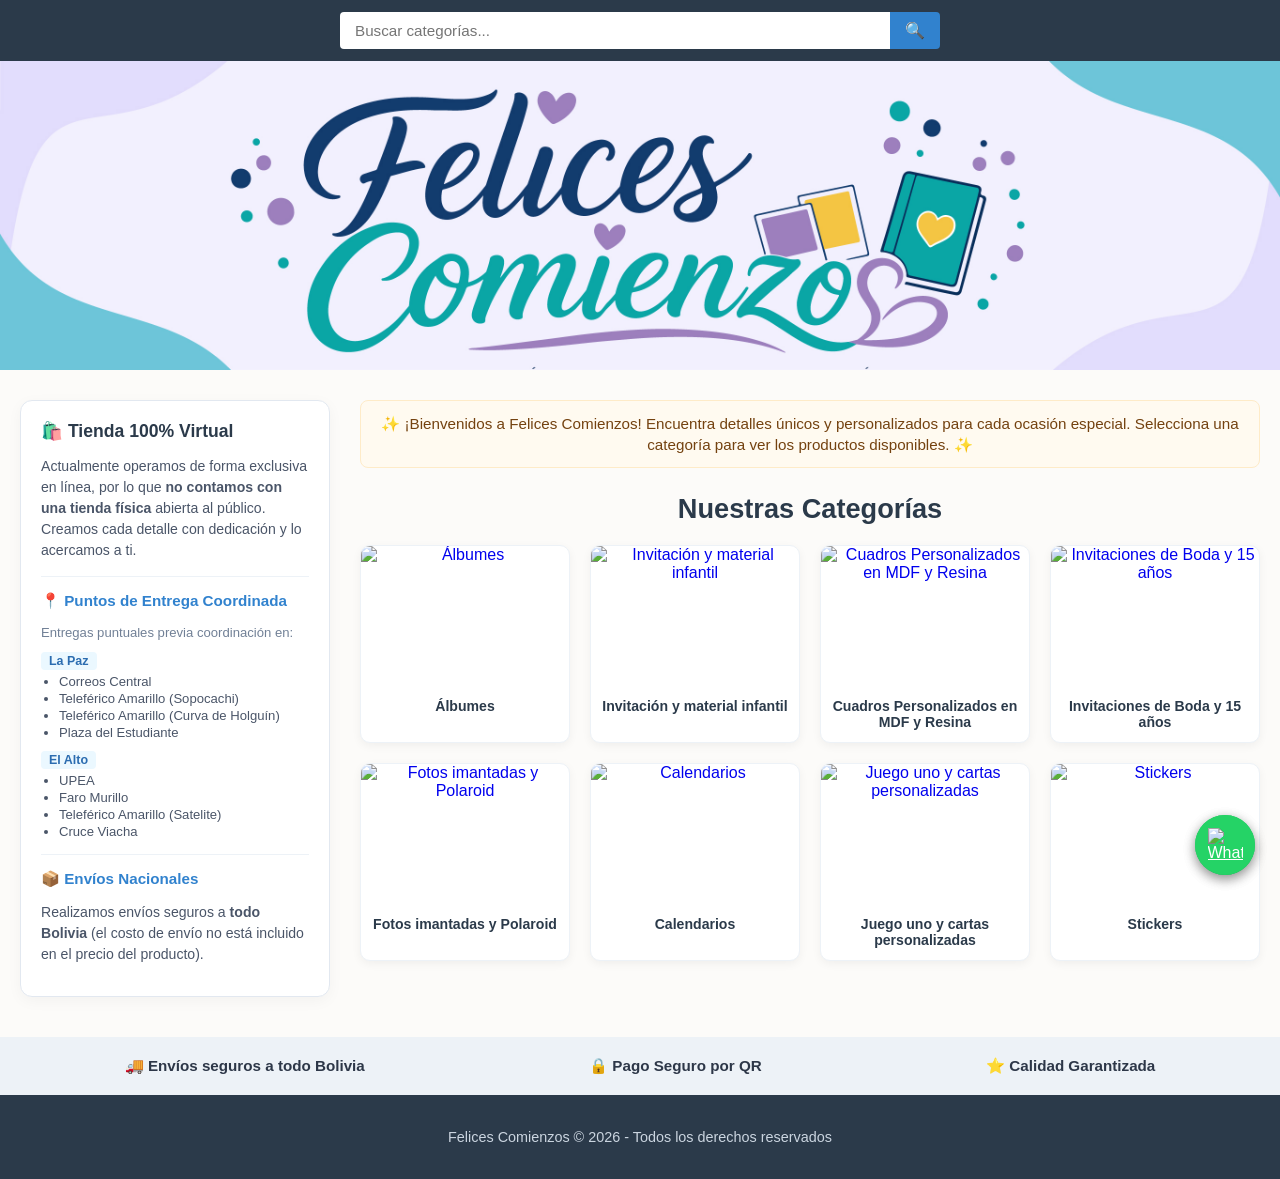
==== commit 35523262: "Actualizacion del sitio" ====
--- a/index.html
+++ b/index.html
@@ -159,5 +159,10 @@
             });
         }
     </script>
+<!-- BOTÓN FLOTANTE DE WHATSAPP (Inicio) -->
+    <a href="https://wa.me/59177219018?text=Hola!%20Deseo%20más%20información%20sobre%20los%20productos%20de%20Felices%20Comienzos." class="btn-whatsapp-flotante" target="_blank" title="Escríbenos por WhatsApp">
+        <img src="img/icono-whatsapp.png" alt="WhatsApp">
+    </a>
+
 </body>
 </html>
--- a/style.css
+++ b/style.css
@@ -45,22 +45,22 @@
     background-color: #2b6cb0;
 }
 
-/* Cabecera / Portada */
+/* Cabecera / Portada corregida para mostrar la imagen completa */
 .header-portada {
     width: 100%;
-    max-height: 300px;
+    background-color: #fcfbf9; /* O el color de fondo de tu logo */
+    text-align: center;
     overflow: hidden;
-    background-color: #1a202c;
-    text-align: center;
 }
 
 .logo-portada {
     width: 100%;
     height: auto;
-    max-height: 300px;
-    object-fit: cover;
-}
-
+    max-height: 350px;
+    object-fit: contain; /* Esto evita que la imagen se recorte y se vea completa */
+    display: block;
+    margin: 0 auto;
+}
 
 /* --- DISEÑO DE DOS COLUMNAS (PÁGINA DE INICIO) --- */
 .contenedor-principal-inicio {
@@ -282,4 +282,343 @@
         flex-direction: column;
         gap: 10px;
     }
+}
+/* Corrección para las imágenes de productos en las páginas de categorías */
+.producto img, 
+.tarjeta-producto img, 
+.contenedor-productos img,
+main img {
+    max-width: 100%;
+    height: auto;
+    object-fit: contain;
+}
+.imagen-producto {
+    max-width: 350px; /* O el ancho máximo que prefieras para tus fotos */
+    height: auto;
+    display: block;
+    margin: 0 auto;
+}
+/* --- ESTILOS PARA LAS PÁGINAS DE CATEGORÍA Y PRODUCTOS --- */
+.contenedor-categoria {
+    max-width: 1000px;
+    margin: 30px auto;
+    padding: 0 20px;
+}
+
+.migas-pan {
+    font-size: 0.9rem;
+    color: #718096;
+    margin-bottom: 20px;
+}
+
+.migas-pan a {
+    color: #3182ce;
+    text-decoration: none;
+}
+
+.titulo-categoria {
+    color: #2b3a4a;
+    font-size: 1.8rem;
+    margin-bottom: 25px;
+    border-bottom: 2px solid #edf2f7;
+    padding-bottom: 10px;
+}
+
+.lista-productos {
+    display: flex;
+    flex-direction: column;
+    gap: 25px;
+}
+
+/* Tarjeta individual de producto (Horizontal: Izquierda Carrusel / Derecha Info) */
+.tarjeta-producto-completa {
+    display: flex;
+    background: white;
+    border: 1px solid #e2e8f0;
+    border-radius: 12px;
+    overflow: hidden;
+    box-shadow: 0 4px 12px rgba(0,0,0,0.04);
+}
+
+/* --- CARRUSEL DE IMÁGENES --- */
+.carrusel-contenedor {
+    position: relative;
+    width: 350px;
+    min-width: 350px;
+    height: 280px;
+    background: #edf2f7;
+    overflow: hidden;
+}
+
+.carrusel-slides {
+    width: 100%;
+    height: 100%;
+    position: relative;
+}
+
+.carrusel-slides .slide {
+    position: absolute;
+    top: 0;
+    left: 0;
+    width: 100%;
+    height: 100%;
+    object-fit: cover;
+    opacity: 0;
+    transition: opacity 0.6s ease-in-out;
+}
+
+.carrusel-slides .slide.activa {
+    opacity: 1;
+}
+
+/* Flechas flotantes del carrusel */
+.flecha-carrusel {
+    position: absolute;
+    top: 50%;
+    transform: translateY(-50%);
+    background-color: rgba(0, 0, 0, 0.4);
+    color: white;
+    border: none;
+    font-size: 1.2rem;
+    padding: 8px 12px;
+    cursor: pointer;
+    border-radius: 50%;
+    z-index: 10;
+    transition: background-color 0.2s;
+}
+
+.flecha-carrusel:hover {
+    background-color: rgba(0, 0, 0, 0.7);
+}
+
+.flecha-carrusel.izq {
+    left: 10px;
+}
+
+.flecha-carrusel.der {
+    right: 10px;
+}
+
+/* --- INFORMACIÓN DEL PRODUCTO (DERECHA) --- */
+.info-producto {
+    padding: 22px;
+    display: flex;
+    flex-direction: column;
+    justify-content: space-between;
+    flex: 1;
+}
+
+.info-producto h2 {
+    color: #2b3a4a;
+    font-size: 1.3rem;
+    margin: 0 0 8px 0;
+}
+
+.descripcion-prod {
+    color: #4a5568;
+    font-size: 0.92rem;
+    line-height: 1.4;
+    margin-bottom: 10px;
+}
+
+.precio-prod {
+    font-size: 1.25rem;
+    font-weight: bold;
+    color: #2b6cb0;
+    margin-bottom: 12px;
+}
+
+.selector-cantidad {
+    display: flex;
+    align-items: center;
+    gap: 10px;
+    margin-bottom: 12px;
+    font-size: 0.9rem;
+    color: #4a5568;
+}
+
+.input-cantidad {
+    width: 60px;
+    padding: 5px;
+    border: 1px solid #cbd5e0;
+    border-radius: 4px;
+    text-align: center;
+}
+
+.aviso-entrega {
+    font-size: 0.82rem;
+    color: #718096;
+    margin-bottom: 15px;
+    background: #f7fafc;
+    padding: 8px;
+    border-radius: 6px;
+    border-left: 3px solid #3182ce;
+}
+
+.btn-reservar {
+    background-color: #25d366;
+    color: white;
+    border: none;
+    padding: 10px 18px;
+    font-size: 0.95rem;
+    font-weight: 600;
+    border-radius: 6px;
+    cursor: pointer;
+    transition: background-color 0.2s;
+    text-align: center;
+}
+
+.btn-reservar:hover {
+    background-color: #20ba5a;
+}
+
+/* --- RESPONSIVE PARA CELULARES --- */
+@media (max-width: 768px) {
+    .tarjeta-producto-completa {
+        flex-direction: column;
+    }
+    .carrusel-contenedor {
+        width: 100%;
+        min-width: 100%;
+        height: 250px;
+    }
+}
+/* --- ESTILOS PARA EL MODAL DE RESERVA --- */
+.modal-overlay {
+    position: fixed;
+    top: 0;
+    left: 0;
+    width: 100%;
+    height: 100%;
+    background-color: rgba(0, 0, 0, 0.6);
+    display: flex;
+    justify-content: center;
+    align-items: center;
+    z-index: 1000;
+}
+
+.modal-contenido {
+    background: white;
+    padding: 25px;
+    border-radius: 12px;
+    width: 90%;
+    max-width: 400px;
+    position: relative;
+    box-shadow: 0 5px 20px rgba(0,0,0,0.2);
+}
+
+.btn-cerrar {
+    position: absolute;
+    top: 12px;
+    right: 15px;
+    font-size: 1.5rem;
+    cursor: pointer;
+    color: #a0aec0;
+}
+
+.btn-cerrar:hover {
+    color: #2d3748;
+}
+
+.modal-contenido h3 {
+    margin-top: 0;
+    color: #2b3a4a;
+    font-size: 1.2rem;
+    margin-bottom: 12px;
+}
+
+.avisos-reserva {
+    background: #fffaf0;
+    border-left: 3px solid #dd6b20;
+    padding: 8px;
+    font-size: 0.82rem;
+    color: #744210;
+    margin-bottom: 15px;
+    border-radius: 4px;
+}
+
+.form-pedido {
+    display: flex;
+    flex-direction: column;
+    gap: 12px;
+}
+
+.input-dato {
+    padding: 10px;
+    border: 1px solid #cbd5e0;
+    border-radius: 6px;
+    font-size: 0.9rem;
+    font-family: inherit;
+    outline: none;
+}
+
+.input-dato:focus {
+    border-color: #3182ce;
+}
+
+.input-textarea {
+    resize: vertical;
+}
+
+.btn-whatsapp-enviar {
+    background-color: #25d366;
+    color: white;
+    border: none;
+    padding: 12px;
+    font-size: 0.95rem;
+    font-weight: 600;
+    border-radius: 6px;
+    cursor: pointer;
+    transition: background-color 0.2s;
+    text-align: center;
+}
+
+.btn-whatsapp-enviar:hover {
+    background-color: #20ba5a;
+}
+/* --- BOTÓN FLOTANTE DE WHATSAPP --- */
+.btn-whatsapp-flotante {
+    position: fixed;
+    bottom: 25px;
+    right: 25px;
+    background-color: #25d366;
+    color: white;
+    width: 60px;
+    height: 60px;
+    border-radius: 50%;
+    display: flex;
+    justify-content: center;
+    align-items: center;
+    box-shadow: 0 4px 12px rgba(0, 0, 0, 0.25);
+    z-index: 999;
+    transition: transform 0.3s ease, background-color 0.3s ease;
+}
+
+/* --- ESTILOS GLOBALES DEL BOTÓN FLOTANTE DE WHATSAPP --- */
+.btn-whatsapp-flotante {
+    position: fixed;
+    bottom: 25px;
+    right: 25px;
+    background-color: #25d366; /* Color verde WhatsApp */
+    color: white;
+    width: 60px;
+    height: 60px;
+    border-radius: 50%; /* Forma circular */
+    display: flex;
+    justify-content: center;
+    align-items: center;
+    box-shadow: 0 4px 12px rgba(0, 0, 0, 0.25); /* Sombra elegante */
+    z-index: 9999; /* Asegura que esté siempre encima de todo */
+    transition: transform 0.3s ease, background-color 0.3s ease;
+}
+
+.btn-whatsapp-flotante img {
+    width: 35px; /* Tamaño del icono dentro del botón */
+    height: 35px;
+    object-fit: contain;
+}
+
+.btn-whatsapp-flotante:hover {
+    transform: scale(1.1); /* Efecto de crecimiento al pasar el mouse */
+    background-color: #20ba5a; /* Un verde un poco más oscuro al hacer hover */
 }
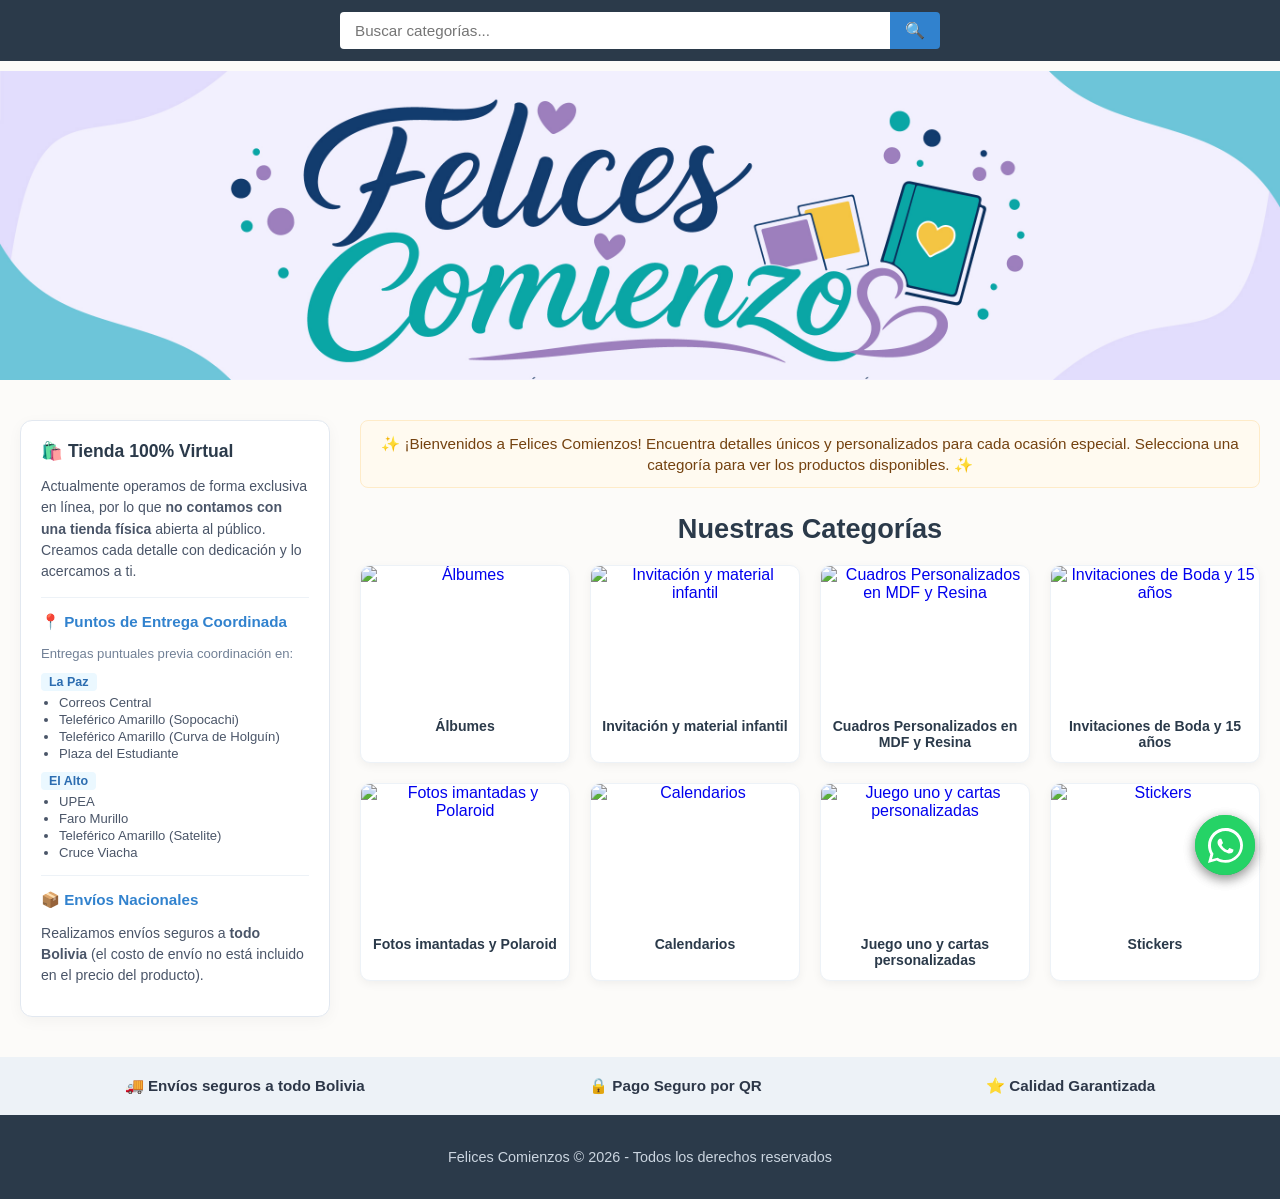
==== commit 6ec80894: "Actualizacion del sitio" ====
--- a/index.html
+++ b/index.html
@@ -159,9 +159,11 @@
             });
         }
     </script>
-<!-- BOTÓN FLOTANTE DE WHATSAPP (Inicio) -->
-    <a href="https://wa.me/59177219018?text=Hola!%20Deseo%20más%20información%20sobre%20los%20productos%20de%20Felices%20Comienzos." class="btn-whatsapp-flotante" target="_blank" title="Escríbenos por WhatsApp">
-        <img src="img/icono-whatsapp.png" alt="WhatsApp">
+<!-- BOTÓN FLOTANTE DE WHATSAPP -->
+    <a href="https://wa.me/59177219018?text=Hola!%20Deseo%20más%20información%20sobre%20los%20productos%20de%20Felices%20Comienzos." class="whatsapp-flotante" target="_blank" title="Escríbenos por WhatsApp">
+        <svg xmlns="http://www.w3.org/2000/svg" viewBox="0 0 32 32" class="icono-wsp">
+            <path d="M16 0c-8.837 0-16 7.163-16 16 0 2.825 0.737 5.6 2.137 8.038l-2.137 7.962 7.938-2.175c2.375 1.288 5.112 2.012 8.062 2.012 8.837 0 16-7.163 16-16s-7.163-16-16-16zM16 29.338c-2.438 0-4.775-0.65-6.812-1.875l-0.488-0.3-5.062 1.388 1.388-4.938-0.313-0.5c-1.312-2.113-2-4.575-2-7.113 0-7.362 5.975-13.338 13.338-13.338s13.338 5.975 13.338 13.338-5.975 13.338-13.338 13.338zM22.75 19.588c-0.362-0.188-2.138-1.050-2.475-1.175s-0.588-0.188-0.838 0.188c-0.25 0.362-0.963 1.175-1.188 1.413s-0.438 0.263-0.8 0.075c-0.362-0.188-1.525-0.562-2.9-1.788-1.075-0.95-1.8-2.125-2.012-2.488s-0.025-0.55 0.162-0.738c0.162-0.162 0.362-0.425 0.55-0.638s0.25-0.362 0.375-0.6c0.125-0.25 0.063-0.463-0.038-0.65s-0.838-2.025-1.15-2.775c-0.3-0.738-0.612-0.638-0.838-0.65s-0.463-0.013-0.7-0.013c-0.237 0-0.625 0.088-0.95 0.438s-1.25 1.225-1.25 2.988 1.275 3.462 1.45 3.7 2.5 3.825 6.05 5.362c0.85 0.375 1.513 0.6 2.038 0.762 0.862 0.275 1.65 0.237 2.275 0.138 0.688-0.1 2.138-0.875 2.438-1.725s0.3-1.575 0.213-1.725c-0.088-0.15-0.325-0.238-0.688-0.425z" fill="#FFF"/>
+        </svg>
     </a>
 
 </body>
--- a/style.css
+++ b/style.css
@@ -45,22 +45,24 @@
     background-color: #2b6cb0;
 }
 
-/* Cabecera / Portada corregida para mostrar la imagen completa */
+/* Cabecera / Portada (Corregida para mostrar el logo completo) */
 .header-portada {
     width: 100%;
-    background-color: #fcfbf9; /* O el color de fondo de tu logo */
+    background-color: #fcfbf9; /* Fondo neutro para el logo */
     text-align: center;
     overflow: hidden;
+    padding: 10px 0; /* Pequeño espacio alrededor */
 }
 
 .logo-portada {
     width: 100%;
     height: auto;
-    max-height: 350px;
-    object-fit: contain; /* Esto evita que la imagen se recorte y se vea completa */
+    max-height: 350px; /* Altura máxima del logo */
+    object-fit: contain; /* Muestra la imagen completa sin recortar */
     display: block;
     margin: 0 auto;
 }
+
 
 /* --- DISEÑO DE DOS COLUMNAS (PÁGINA DE INICIO) --- */
 .contenedor-principal-inicio {
@@ -72,7 +74,7 @@
     align-items: flex-start;
 }
 
-/* Columna Izquierda: Tarjeta Informativa (Tienda Virtual y Puntos de Entrega) */
+/* Columna Izquierda: Tarjeta Informativa (Tienda Virtual, Entregas, Envíos) */
 .sidebar-info {
     flex: 0 0 310px;
     position: sticky;
@@ -146,7 +148,7 @@
 }
 
 
-/* Columna Derecha: Categorías */
+/* Columna Derecha: Categorías (Página de Inicio) */
 .contenido-categorias {
     flex: 1;
 }
@@ -170,7 +172,7 @@
     margin-bottom: 20px;
 }
 
-/* Cuadrícula de Categorías */
+/* Cuadrícula de Categorías (Inicio) */
 .cuadricula-categorias {
     display: grid;
     grid-template-columns: repeat(auto-fill, minmax(190px, 1fr));
@@ -209,96 +211,7 @@
 }
 
 
-/* --- SECCIONES INFERIORES Y FOOTER --- */
-.banner-beneficios {
-    background-color: #edf2f7;
-    display: flex;
-    justify-content: space-around;
-    padding: 20px;
-    margin-top: 40px;
-    text-align: center;
-    font-weight: 600;
-    color: #2d3748;
-    font-size: 0.95rem;
-    flex-wrap: wrap;
-    gap: 15px;
-}
-
-footer {
-    text-align: center;
-    padding: 20px;
-    background-color: #2b3a4a;
-    color: #cbd5e0;
-    font-size: 0.9rem;
-}
-
-
-/* --- BOTÓN FLOTANTE DE WHATSAPP --- */
-.whatsapp-flotante {
-    position: fixed;
-    width: 60px;
-    height: 60px;
-    bottom: 25px;
-    right: 25px;
-    background-color: #25d366;
-    color: #FFF;
-    border-radius: 50px;
-    text-align: center;
-    font-size: 30px;
-    box-shadow: 0 4px 12px rgba(0, 0, 0, 0.25);
-    z-index: 100;
-    display: flex;
-    justify-content: center;
-    align-items: center;
-    transition: transform 0.3s ease, background-color 0.3s ease;
-}
-
-.whatsapp-flotante:hover {
-    transform: scale(1.1);
-    background-color: #20ba5a;
-}
-
-.icono-wsp {
-    width: 35px;
-    height: 35px;
-    fill: white;
-}
-
-
-/* --- RESPONSIVE PARA DISPOSITIVOS MÓVILES --- */
-@media (max-width: 900px) {
-    .contenedor-principal-inicio {
-        flex-direction: column;
-    }
-    
-    .sidebar-info {
-        flex: none;
-        width: 100%;
-        position: static;
-        margin-bottom: 20px;
-    }
-    
-    .banner-beneficios {
-        flex-direction: column;
-        gap: 10px;
-    }
-}
-/* Corrección para las imágenes de productos en las páginas de categorías */
-.producto img, 
-.tarjeta-producto img, 
-.contenedor-productos img,
-main img {
-    max-width: 100%;
-    height: auto;
-    object-fit: contain;
-}
-.imagen-producto {
-    max-width: 350px; /* O el ancho máximo que prefieras para tus fotos */
-    height: auto;
-    display: block;
-    margin: 0 auto;
-}
-/* --- ESTILOS PARA LAS PÁGINAS DE CATEGORÍA Y PRODUCTOS --- */
+/* --- ESTILOS PARA PÁGINAS DE CATEGORÍA Y PRODUCTOS --- */
 .contenedor-categoria {
     max-width: 1000px;
     margin: 30px auto;
@@ -330,7 +243,7 @@
     gap: 25px;
 }
 
-/* Tarjeta individual de producto (Horizontal: Izquierda Carrusel / Derecha Info) */
+/* Tarjeta individual de producto (Horizontal) */
 .tarjeta-producto-completa {
     display: flex;
     background: white;
@@ -340,7 +253,7 @@
     box-shadow: 0 4px 12px rgba(0,0,0,0.04);
 }
 
-/* --- CARRUSEL DE IMÁGENES --- */
+/* Carrusel de Imágenes (Izquierda) */
 .carrusel-contenedor {
     position: relative;
     width: 350px;
@@ -399,7 +312,7 @@
     right: 10px;
 }
 
-/* --- INFORMACIÓN DEL PRODUCTO (DERECHA) --- */
+/* Información del Producto (Derecha) */
 .info-producto {
     padding: 22px;
     display: flex;
@@ -472,18 +385,62 @@
     background-color: #20ba5a;
 }
 
-/* --- RESPONSIVE PARA CELULARES --- */
-@media (max-width: 768px) {
-    .tarjeta-producto-completa {
-        flex-direction: column;
-    }
-    .carrusel-contenedor {
-        width: 100%;
-        min-width: 100%;
-        height: 250px;
-    }
-}
-/* --- ESTILOS PARA EL MODAL DE RESERVA --- */
+
+/* --- SECCIONES INFERIORES Y FOOTER --- */
+.banner-beneficios {
+    background-color: #edf2f7;
+    display: flex;
+    justify-content: space-around;
+    padding: 20px;
+    margin-top: 40px;
+    text-align: center;
+    font-weight: 600;
+    color: #2d3748;
+    font-size: 0.95rem;
+    flex-wrap: wrap;
+    gap: 15px;
+}
+
+footer {
+    text-align: center;
+    padding: 20px;
+    background-color: #2b3a4a;
+    color: #cbd5e0;
+    font-size: 0.9rem;
+}
+
+
+/* Botón flotante de WhatsApp */
+.whatsapp-flotante {
+    position: fixed;
+    width: 60px;
+    height: 60px;
+    bottom: 25px;
+    right: 25px;
+    background-color: #25d366;
+    color: #FFF;
+    border-radius: 50px;
+    text-align: center;
+    font-size: 30px;
+    box-shadow: 0 4px 12px rgba(0, 0, 0, 0.25);
+    z-index: 100;
+    display: flex;
+    justify-content: center;
+    align-items: center;
+    transition: transform 0.3s ease, background-color 0.3s ease;
+}
+
+.whatsapp-flotante:hover {
+    transform: scale(1.1);
+    background-color: #20ba5a;
+}
+
+.icono-wsp {
+    width: 35px;
+    height: 35px;
+    fill: white;
+}
+/* --- VENTANA MODAL DE RESERVA --- */
 .modal-overlay {
     position: fixed;
     top: 0;
@@ -494,7 +451,7 @@
     display: flex;
     justify-content: center;
     align-items: center;
-    z-index: 1000;
+    z-index: 10000;
 }
 
 .modal-contenido {
@@ -544,81 +501,4 @@
 }
 
 .input-dato {
-    padding: 10px;
-    border: 1px solid #cbd5e0;
-    border-radius: 6px;
-    font-size: 0.9rem;
-    font-family: inherit;
-    outline: none;
-}
-
-.input-dato:focus {
-    border-color: #3182ce;
-}
-
-.input-textarea {
-    resize: vertical;
-}
-
-.btn-whatsapp-enviar {
-    background-color: #25d366;
-    color: white;
-    border: none;
-    padding: 12px;
-    font-size: 0.95rem;
-    font-weight: 600;
-    border-radius: 6px;
-    cursor: pointer;
-    transition: background-color 0.2s;
-    text-align: center;
-}
-
-.btn-whatsapp-enviar:hover {
-    background-color: #20ba5a;
-}
-/* --- BOTÓN FLOTANTE DE WHATSAPP --- */
-.btn-whatsapp-flotante {
-    position: fixed;
-    bottom: 25px;
-    right: 25px;
-    background-color: #25d366;
-    color: white;
-    width: 60px;
-    height: 60px;
-    border-radius: 50%;
-    display: flex;
-    justify-content: center;
-    align-items: center;
-    box-shadow: 0 4px 12px rgba(0, 0, 0, 0.25);
-    z-index: 999;
-    transition: transform 0.3s ease, background-color 0.3s ease;
-}
-
-/* --- ESTILOS GLOBALES DEL BOTÓN FLOTANTE DE WHATSAPP --- */
-.btn-whatsapp-flotante {
-    position: fixed;
-    bottom: 25px;
-    right: 25px;
-    background-color: #25d366; /* Color verde WhatsApp */
-    color: white;
-    width: 60px;
-    height: 60px;
-    border-radius: 50%; /* Forma circular */
-    display: flex;
-    justify-content: center;
-    align-items: center;
-    box-shadow: 0 4px 12px rgba(0, 0, 0, 0.25); /* Sombra elegante */
-    z-index: 9999; /* Asegura que esté siempre encima de todo */
-    transition: transform 0.3s ease, background-color 0.3s ease;
-}
-
-.btn-whatsapp-flotante img {
-    width: 35px; /* Tamaño del icono dentro del botón */
-    height: 35px;
-    object-fit: contain;
-}
-
-.btn-whatsapp-flotante:hover {
-    transform: scale(1.1); /* Efecto de crecimiento al pasar el mouse */
-    background-color: #20ba5a; /* Un verde un poco más oscuro al hacer hover */
-}+    padding:
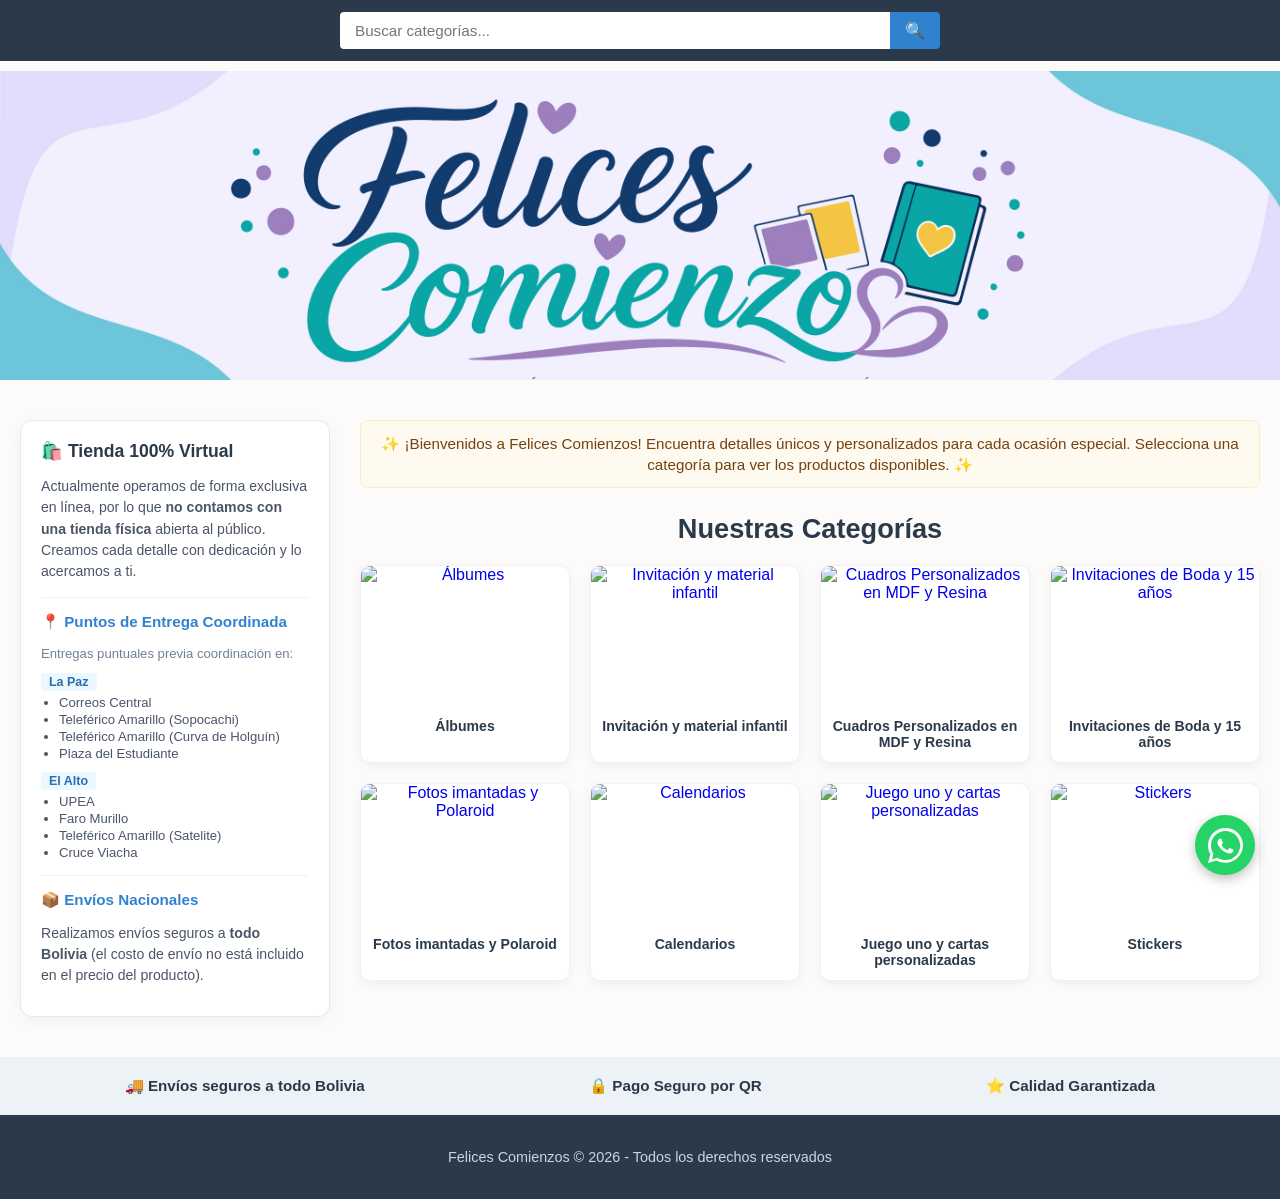
==== commit 3844b323: "Actualizacion del sitio" ====
--- a/index.html
+++ b/index.html
@@ -136,29 +136,6 @@
         <p>Felices Comienzos © 2026 - Todos los derechos reservados</p>
     </footer>
 
-    <!-- BOTÓN FLOTANTE DE WHATSAPP -->
-    <a href="https://wa.me/59177219018?text=Hola!%20Deseo%20más%20información%20sobre%20los%20productos%20de%20Felices%20Comienzos." class="whatsapp-flotante" target="_blank" title="Escríbenos por WhatsApp">
-        <svg xmlns="http://www.w3.org/2000/svg" viewBox="0 0 32 32" class="icono-wsp">
-            <path d="M16 0c-8.837 0-16 7.163-16 16 0 2.825 0.737 5.6 2.137 8.038l-2.137 7.962 7.938-2.175c2.375 1.288 5.112 2.012 8.062 2.012 8.837 0 16-7.163 16-16s-7.163-16-16-16zM16 29.338c-2.438 0-4.775-0.65-6.812-1.875l-0.488-0.3-5.062 1.388 1.388-4.938-0.313-0.5c-1.312-2.113-2-4.575-2-7.113 0-7.362 5.975-13.338 13.338-13.338s13.338 5.975 13.338 13.338-5.975 13.338-13.338 13.338zM22.75 19.588c-0.362-0.188-2.138-1.050-2.475-1.175s-0.588-0.188-0.838 0.188c-0.25 0.362-0.963 1.175-1.188 1.413s-0.438 0.263-0.8 0.075c-0.362-0.188-1.525-0.562-2.9-1.788-1.075-0.95-1.8-2.125-2.012-2.488s-0.025-0.55 0.162-0.738c0.162-0.162 0.362-0.425 0.55-0.638s0.25-0.362 0.375-0.6c0.125-0.25 0.063-0.463-0.038-0.65s-0.838-2.025-1.15-2.775c-0.3-0.738-0.612-0.638-0.838-0.65s-0.463-0.013-0.7-0.013-0.237 0-0.625 0.088-0.95 0.438s-1.25 1.225-1.25 2.988 1.275 3.462 1.45 3.7 2.5 3.825 6.05 5.362c0.85 0.375 1.513 0.6 2.038 0.762 0.862 0.275 1.65 0.237 2.275 0.138 0.688-0.1 2.138-0.875 2.438-1.725s0.3-1.575 0.213-1.725c-0.088-0.15-0.325-0.238-0.688-0.425z" fill="#FFF"/>
-        </svg>
-    </a>
-
-    <script>
-        // Buscador interactivo para filtrar categorías en tiempo real
-        function filtrarCategorias() {
-            let texto = document.getElementById('buscador').value.toLowerCase();
-            let tarjetas = document.querySelectorAll('.tarjeta-categoria');
-            
-            tarjetas.forEach(tarjeta => {
-                let titulo = tarjeta.querySelector('span').textContent.toLowerCase();
-                if (titulo.includes(texto)) {
-                    tarjeta.style.display = "flex";
-                } else {
-                    tarjeta.style.display = "none";
-                }
-            });
-        }
-    </script>
 <!-- BOTÓN FLOTANTE DE WHATSAPP -->
     <a href="https://wa.me/59177219018?text=Hola!%20Deseo%20más%20información%20sobre%20los%20productos%20de%20Felices%20Comienzos." class="whatsapp-flotante" target="_blank" title="Escríbenos por WhatsApp">
         <svg xmlns="http://www.w3.org/2000/svg" viewBox="0 0 32 32" class="icono-wsp">
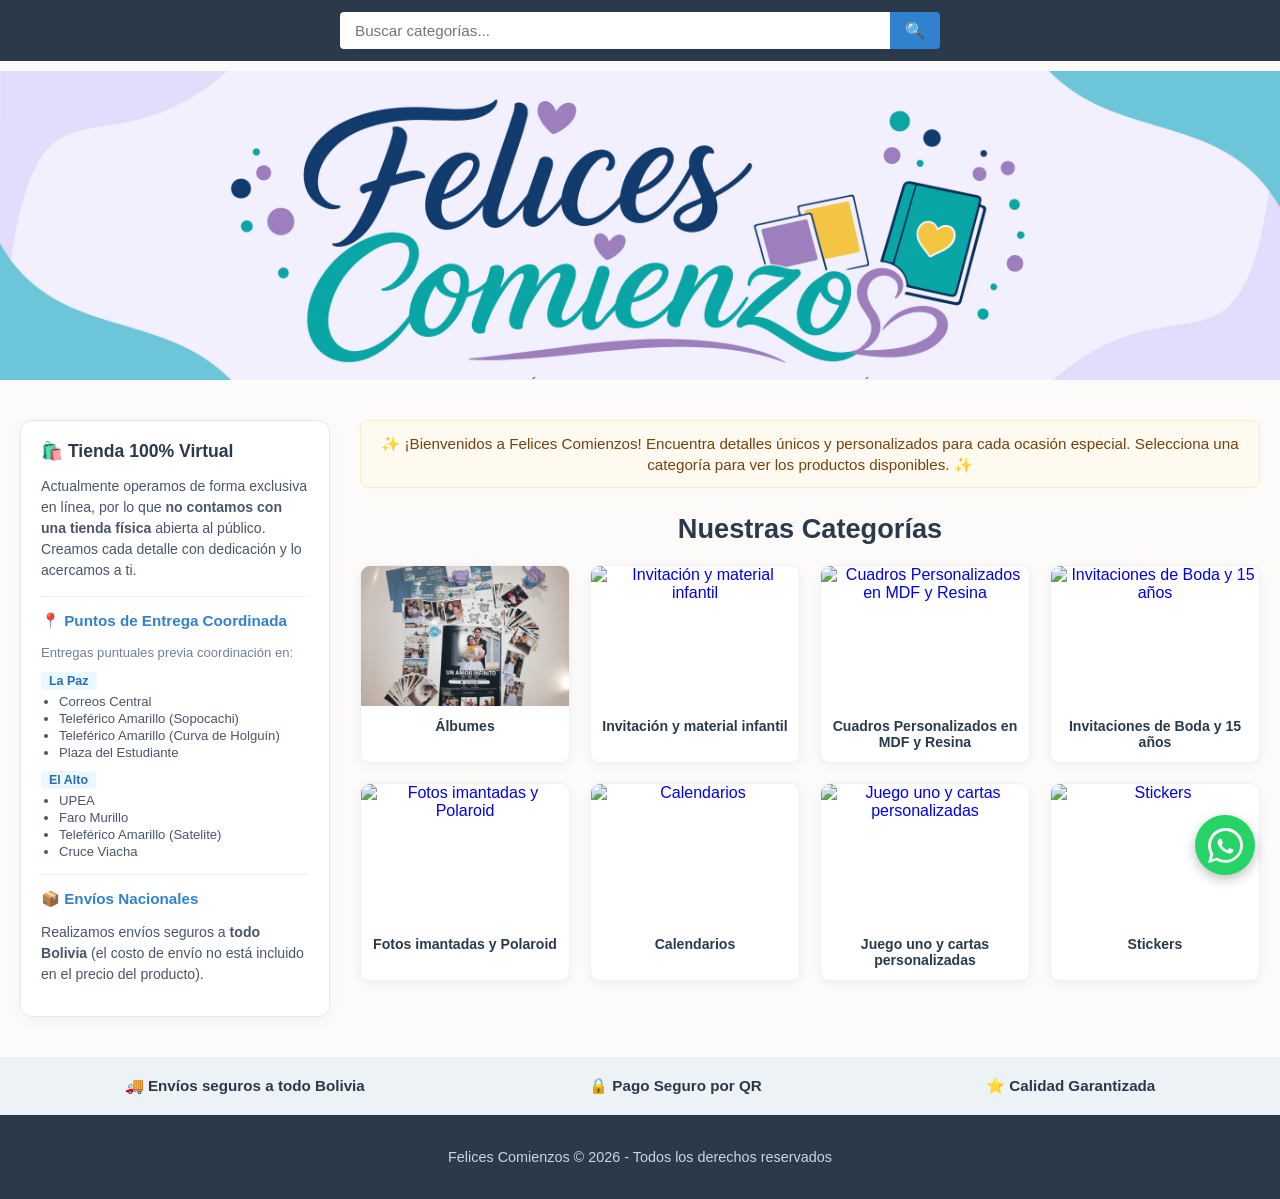
==== commit 975f1928: "Actualizacion del sitio" ====
--- a/index.html
+++ b/index.html
@@ -74,7 +74,7 @@
                 
                 <!-- Álbumes -->
                 <a href="Albumes.html" class="tarjeta-categoria">
-                    <img src="img/cat-albumes.jpg" alt="Álbumes">
+                    <img src="img/Album Personalizado-1.jpg" alt="Álbumes">
                     <span>Álbumes</span>
                 </a>
 
--- a/style.css
+++ b/style.css
@@ -45,26 +45,25 @@
     background-color: #2b6cb0;
 }
 
-/* Cabecera / Portada (Corregida para mostrar el logo completo) */
+/* Cabecera / Portada */
 .header-portada {
     width: 100%;
-    background-color: #fcfbf9; /* Fondo neutro para el logo */
+    background-color: #fcfbf9;
     text-align: center;
     overflow: hidden;
-    padding: 10px 0; /* Pequeño espacio alrededor */
+    padding: 10px 0;
 }
 
 .logo-portada {
     width: 100%;
     height: auto;
-    max-height: 350px; /* Altura máxima del logo */
-    object-fit: contain; /* Muestra la imagen completa sin recortar */
+    max-height: 350px;
+    object-fit: contain;
     display: block;
     margin: 0 auto;
 }
 
-
-/* --- DISEÑO DE DOS COLUMNAS (PÁGINA DE INICIO) --- */
+/* --- DISEÑO DE DOS COLUMNAS (INICIO) --- */
 .contenedor-principal-inicio {
     max-width: 1250px;
     margin: 30px auto;
@@ -74,7 +73,6 @@
     align-items: flex-start;
 }
 
-/* Columna Izquierda: Tarjeta Informativa (Tienda Virtual, Entregas, Envíos) */
 .sidebar-info {
     flex: 0 0 310px;
     position: sticky;
@@ -147,8 +145,6 @@
     margin-bottom: 2px;
 }
 
-
-/* Columna Derecha: Categorías (Página de Inicio) */
 .contenido-categorias {
     flex: 1;
 }
@@ -172,7 +168,7 @@
     margin-bottom: 20px;
 }
 
-/* Cuadrícula de Categorías (Inicio) */
+/* Cuadrícula de Categorías */
 .cuadricula-categorias {
     display: grid;
     grid-template-columns: repeat(auto-fill, minmax(190px, 1fr));
@@ -210,23 +206,11 @@
     font-size: 0.88rem;
 }
 
-
 /* --- ESTILOS PARA PÁGINAS DE CATEGORÍA Y PRODUCTOS --- */
 .contenedor-categoria {
     max-width: 1000px;
     margin: 30px auto;
     padding: 0 20px;
-}
-
-.migas-pan {
-    font-size: 0.9rem;
-    color: #718096;
-    margin-bottom: 20px;
-}
-
-.migas-pan a {
-    color: #3182ce;
-    text-decoration: none;
 }
 
 .titulo-categoria {
@@ -243,7 +227,6 @@
     gap: 25px;
 }
 
-/* Tarjeta individual de producto (Horizontal) */
 .tarjeta-producto-completa {
     display: flex;
     background: white;
@@ -253,7 +236,7 @@
     box-shadow: 0 4px 12px rgba(0,0,0,0.04);
 }
 
-/* Carrusel de Imágenes (Izquierda) */
+/* Carrusel de Imágenes */
 .carrusel-contenedor {
     position: relative;
     width: 350px;
@@ -284,7 +267,6 @@
     opacity: 1;
 }
 
-/* Flechas flotantes del carrusel */
 .flecha-carrusel {
     position: absolute;
     top: 50%;
@@ -312,7 +294,7 @@
     right: 10px;
 }
 
-/* Información del Producto (Derecha) */
+/* Información del Producto */
 .info-producto {
     padding: 22px;
     display: flex;
@@ -385,7 +367,6 @@
     background-color: #20ba5a;
 }
 
-
 /* --- SECCIONES INFERIORES Y FOOTER --- */
 .banner-beneficios {
     background-color: #edf2f7;
@@ -408,7 +389,6 @@
     color: #cbd5e0;
     font-size: 0.9rem;
 }
-
 
 /* Botón flotante de WhatsApp */
 .whatsapp-flotante {
@@ -440,6 +420,7 @@
     height: 35px;
     fill: white;
 }
+
 /* --- VENTANA MODAL DE RESERVA --- */
 .modal-overlay {
     position: fixed;
@@ -501,4 +482,138 @@
 }
 
 .input-dato {
-    padding:+    padding: 10px;
+    border: 1px solid #cbd5e0;
+    border-radius: 6px;
+    font-size: 0.95rem;
+    outline: none;
+}
+
+.input-dato:focus {
+    border-color: #3182ce;
+}
+
+.btn-whatsapp-enviar {
+    background-color: #25d366;
+    color: white;
+    border: none;
+    padding: 12px;
+    font-size: 0.95rem;
+    font-weight: bold;
+    border-radius: 6px;
+    cursor: pointer;
+    transition: background-color 0.2s;
+    text-align: center;
+}
+
+.btn-whatsapp-enviar:hover {
+    background-color: #20ba5a;
+}
+
+/* --- BARRA DE NAVEGACIÓN (MIGAS DE PAN) DESTACADA --- */
+.contenedor-navegacion {
+    background-color: #f7fafc;
+    border: 1px solid #e2e8f0;
+    border-left: 4px solid #3182ce;
+    padding: 12px 20px;
+    margin-bottom: 25px;
+    border-radius: 6px;
+    box-shadow: 0 2px 5px rgba(0,0,0,0.02);
+}
+
+.migas-pan {
+    font-size: 0.95rem;
+    font-weight: 500;
+    color: #4a5568;
+}
+
+.migas-pan a {
+    color: #3182ce;
+    text-decoration: none;
+    font-weight: 600;
+}
+
+.migas-pan a:hover {
+    text-decoration: underline;
+}
+
+.migas-pan .separador {
+    color: #a0aec0;
+    margin: 0 8px;
+}
+
+.migas-pan .pagina-actual {
+    color: #2d3748;
+    font-weight: bold;
+}
+
+/* --- DISEÑO RESPONSIVE PARA CELULARES (Pantallas menores a 768px) --- */
+@media (max-width: 768px) {
+    /* 1. Página de inicio: Convertimos el contenedor principal en flexible */
+    .contenedor-principal-inicio {
+        flex-direction: column;
+        gap: 20px;
+        margin: 15px auto;
+        padding: 0 10px;
+    }
+
+    /* 2. Orden exacto para móviles mediante la propiedad 'order':
+       - 1º: Descripción de bienvenida
+       - 2º: Puntos de entrega (sidebar-info)
+       - 3º: Categorías (contenido-categorias) */
+    .bienvenida-texto {
+        order: 1;
+        margin-bottom: 10px;
+    }
+
+    .sidebar-info {
+        order: 2;
+        flex: unset;
+        width: 100%;
+        position: static;
+    }
+
+    .contenido-categorias {
+        order: 3;
+        display: flex;
+        flex-direction: column;
+    }
+
+    .titulo-seccion {
+        order: 1;
+        margin-top: 10px;
+        font-size: 1.5rem;
+    }
+
+    .cuadricula-categorias {
+        order: 2;
+        grid-template-columns: repeat(auto-fill, minmax(140px, 1fr));
+        gap: 12px;
+    }
+
+    /* 3. Páginas de productos: Apilar el carrusel de fotos arriba y la información abajo */
+    .tarjeta-producto-completa {
+        flex-direction: column;
+    }
+
+    .carrusel-contenedor {
+        width: 100%;
+        min-width: 100%;
+        height: 250px;
+    }
+
+    .info-producto {
+        padding: 15px;
+    }
+
+    /* 4. Márgenes generales y contenedores para móviles */
+    .contenedor-categoria {
+        padding: 0 10px;
+        margin: 15px auto;
+    }
+
+    .titulo-categoria {
+        font-size: 1.4rem;
+        margin-bottom: 15px;
+    }
+}
